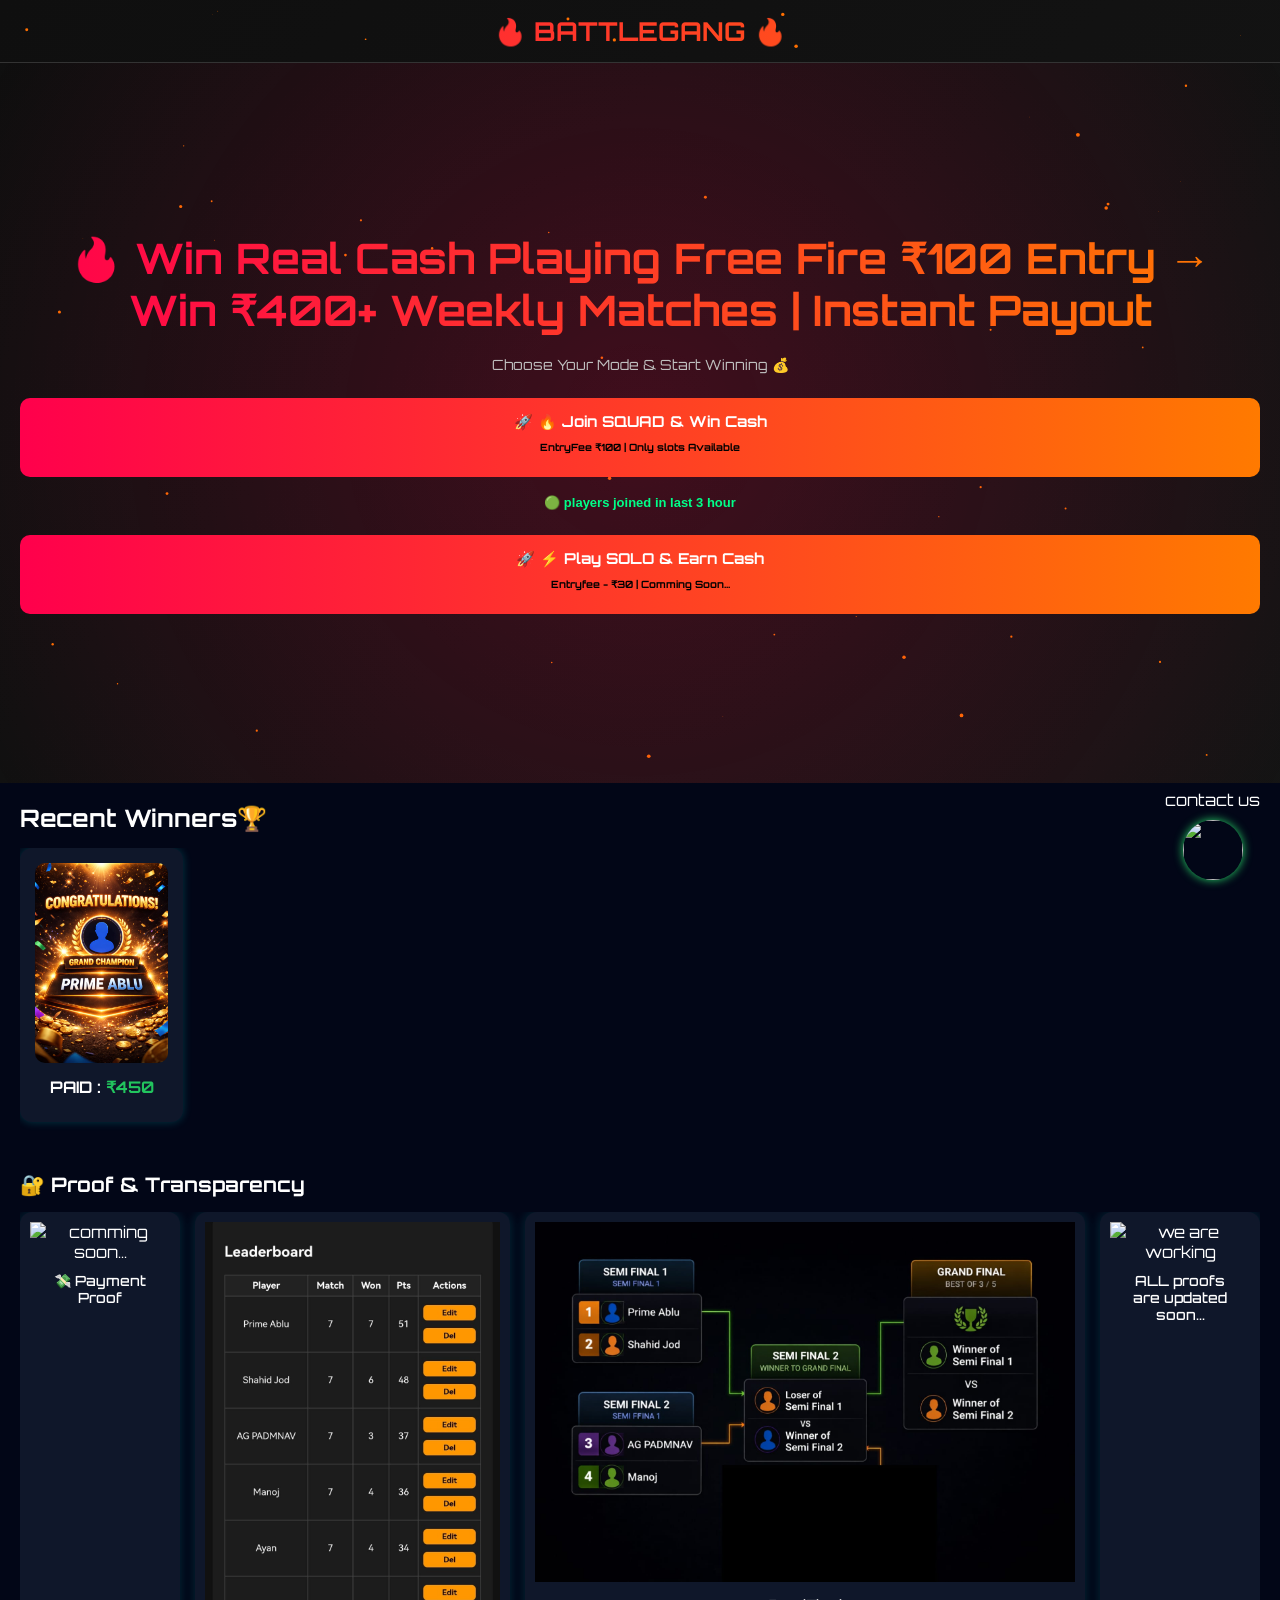
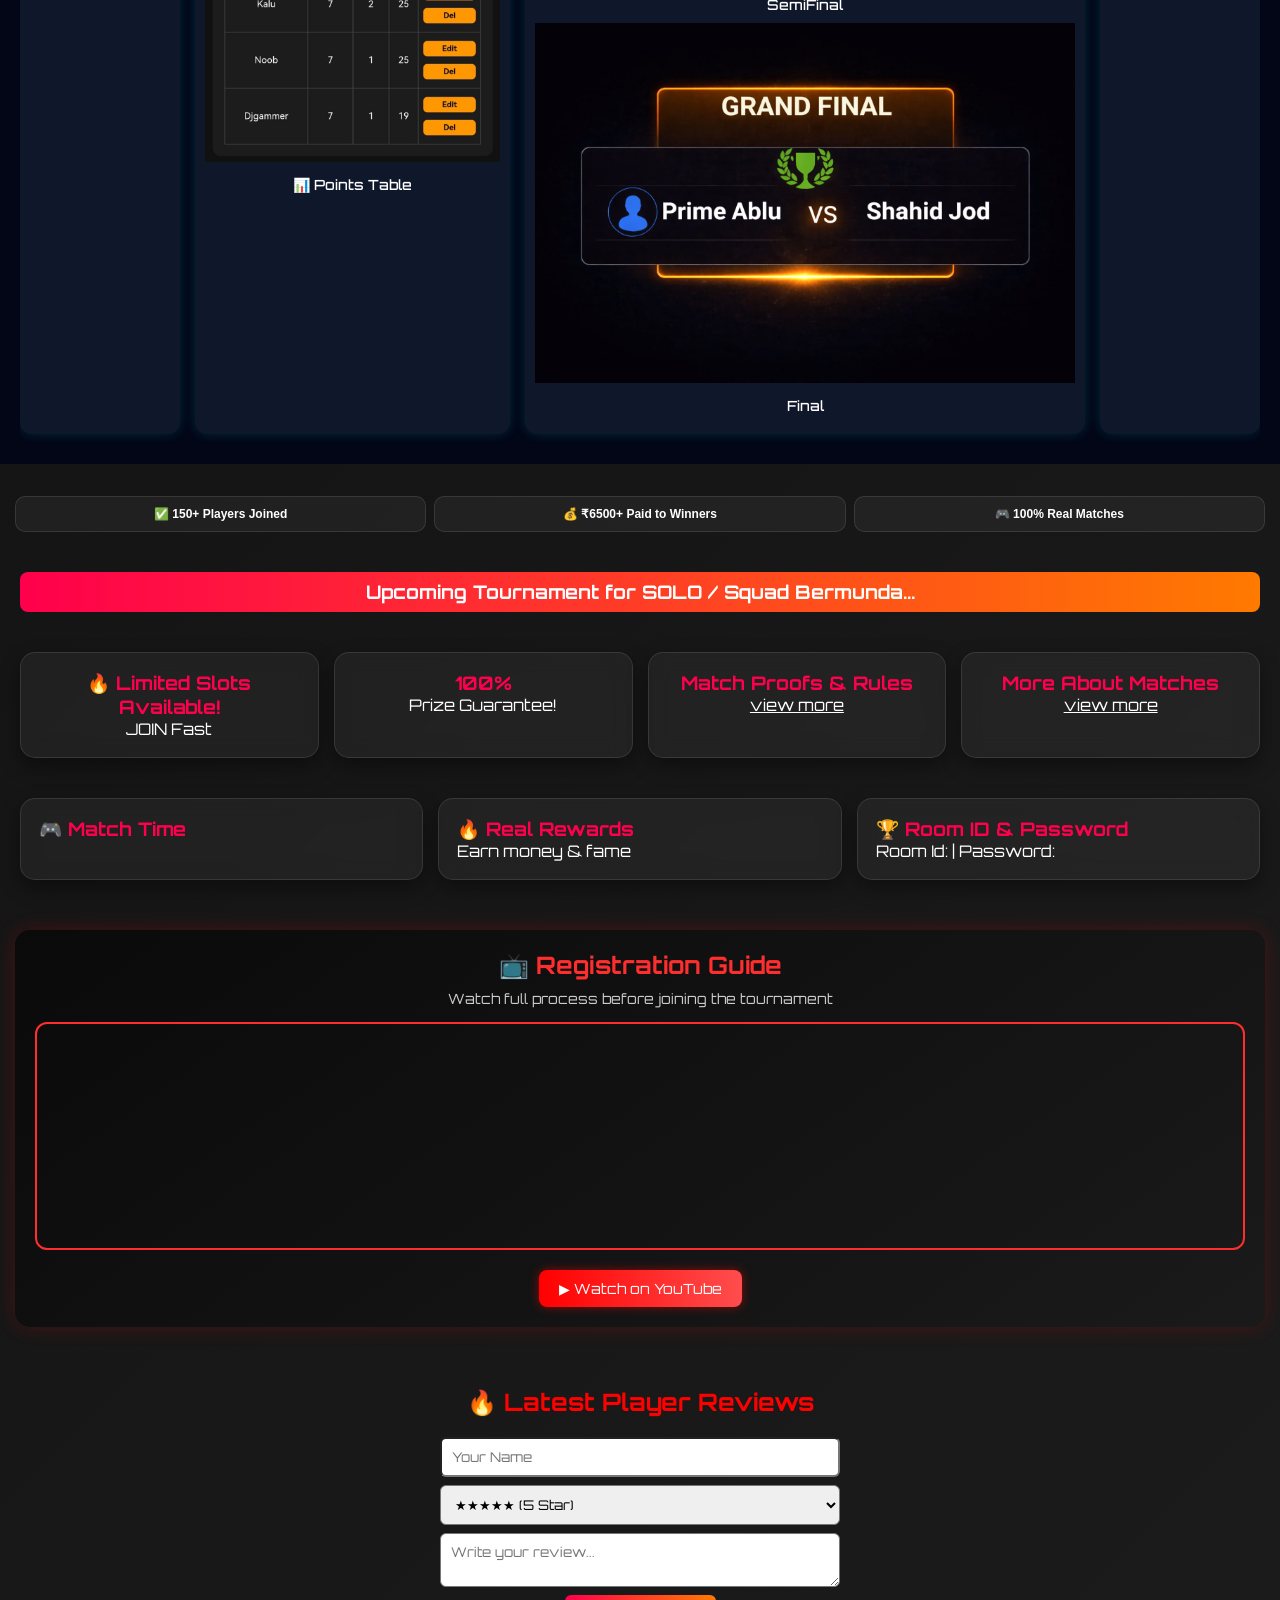
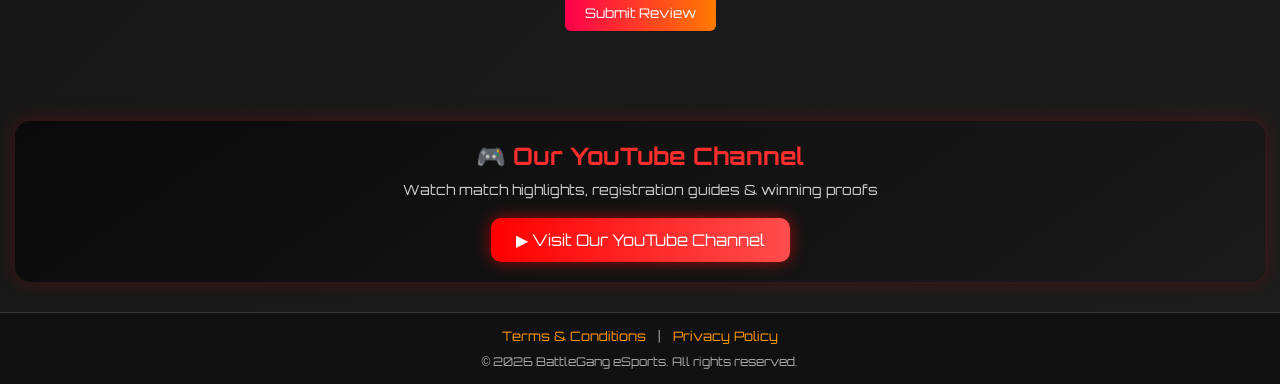
==== index.html @ 187cd663 "adding style" ====
<!DOCTYPE html>
<html lang="en">
<head>
<meta charset="UTF-8">
<meta name="viewport" content="width=device-width, initial-scale=1.0">
<title>BattleGang | Esports</title>

<link href="https://fonts.googleapis.com/css2?family=Orbitron:wght@500;700&display=swap" rel="stylesheet">
<link rel="stylesheet" href="mainpagecss.css">
</head>

<body>

<canvas id="bg"></canvas>

<header>
  <h1>🔥 BATTLEGANG 🔥</h1>
</header>

<section class="hero">
  <div>
    <h2>🔥 Win Real Cash Playing Free Fire
    ₹100 Entry → Win ₹400+
    Weekly Matches | Instant Payout</h2>
    <p>Choose Your Mode & Start Winning 💰</p>
    <div class="register_btns">
      <!-- style="pointer-events: none;" to diable anchor tags -->
      <a href="squad_overview.html" >🚀 🔥 Join SQUAD & Win Cash <p style="font-size: 10px; color: black;">EntryFee ₹100 | Only <span id="totalSlots" style="color: white;"></span> slots Available</p></a>
      <div class="live-activity">
        🟢 <span id="playerjoined"></span> players joined in last 3 hour
      </div>
      <a href="solo_overview.html">🚀 ⚡ Play SOLO & Earn Cash<p style="font-size: 10px; color: black;">Entryfee - ₹30 | Comming Soon...</p></a>
    </div>

  </div>
</section>



<section class="winner-section">
  <h2>Recent Winners🏆</h2>

  <div class="winner-scroll">

    <div class="winner-card">
      <img src="stats/PrimeAblu.jpeg" alt="winner">
      <p> <span style="color: white;">PAID : </span> ₹450</p>
    </div>
    <!-- <div class="winner-card">
      <img src="PrimeAblu.jpeg" alt="winner">
      <p> <span style="color: white;">PAID : </span> ₹450</p>
    </div>
    <div class="winner-card">
      <img src="PrimeAblu.jpeg" alt="winner">
      <p> <span style="color: white;">PAID : </span> ₹450</p>
    </div> -->
    

  </div>
</section>

<section class="proof-section">
  <h2>🔐 Proof & Transparency</h2>

  <div class="proof-scroll">

    <!-- Payment Proof -->
    <div class="proof-card">
      <img src="payment1.jpg" alt="comming soon...">
      <p>💸 Payment Proof</p>
    </div>

    <!-- Points Table -->
    <div class="proof-card">
      <img src="stats/points1.jpeg" alt="Points Table">
      <p>📊 Points Table</p>
    </div>

    <!-- Match Result -->
    <div class="proof-card">
      <img src="stats/semifinal1.jpeg" alt="Match Result">
      <p>SemiFinal</p>
      <img src="stats/final1.jpeg" alt="Payment Proof">
      <p>Final</p>
    </div>
    <div class="proof-card">
      <img src="" alt="we are working">
      <p>ALL proofs are updated soon...</p>
      
    </div>

    <!-- Another Proof -->

  </div>
</section>
<div class="trust-section">
  <p class="trust-box">✅ 150+ Players Joined</p>
  <p class="trust-box">💰 ₹6500+ Paid to Winners</p>
  <p class="trust-box">🎮 100% Real Matches</p>
</div>

<!-- POINTS SYSTEM IS HERE -->
<!-- <section class="hero">

</section> -->

<section>
    <h3 class="t-card">Upcoming Tournament for SOLO / Squad Bermunda...</h3>
</section>

<section class="stats">
  <div class="stat">
    <h3>🔥 Limited Slots Available!</h3>
    <p>JOIN Fast</p>
  </div>
  <div class="stat">
    <h3>100%</h3>
    <p>Prize Guarantee!</p>
  </div>
  <div class="stat">
    <h3>Match Proofs & Rules</h3>
    <a style="color: white;margin-top: 10px;" href="match_proof.html">view more</a>
  </div>
  <div class="stat">
    <h3>More About Matches</h3>
    <a style="color: white;margin-top: 10px;" href="tournamentsDetails.html">view more</a>
  </div>
</section>

<section class="features">
  <div class="stat">
    <h3>🎮 Match Time</h3>
    <p id="soloTime"></p>
  </div>
  <div class="stat">
    <h3>🔥 Real Rewards</h3>
    <p>Earn money & fame</p>
  </div>
  <div class="stat">
    <h3>🏆 Room ID & Password</h3>
    <p>Room Id: <span id="soloRoom"></span> | Password:  <span id="soloPass"></span></p>
  </div>

 
</section>

<a href="https://wa.me/919556876287?text=Hi%20BattleGang%20eSports%20Team,%0AI%20want%20to%20contact%20you%20regarding:%0A%0AName:%20%0AMessage:%20" 
   target="_blank" 
   style="
     position: fixed;
     bottom: 20px;
     right: 20px;
     z-index: 999;
     display: flex;
     flex-direction: column;
     align-items: center;
     gap: 10px;
     text-decoration: none;
   ">
  <span style="font-family: 'poppins' sans-serif; color: white;">contact us</span>
  <img src="https://img.icons8.com/color/96/000000/whatsapp.png"
       style="width:60px; height:60px; border-radius:50%; box-shadow:0 0 10px #25D366;">
</a>
<section style="
  margin: 30px 15px;
  padding: 20px;
  background: linear-gradient(145deg, #0a0a0a, #1a1a1a);
  border-radius: 15px;
  box-shadow: 0 0 20px rgba(255, 0, 0, 0.2);
  text-align: center;
  color: white;
">

  <h2 style="
    color: #ff2e2e;
    margin-bottom: 10px;
    font-weight: bold;
  ">
    📺 Registration Guide
  </h2>

  <p style="color: #ccc; font-size: 14px;">
    Watch full process before joining the tournament
  </p>

  <div style="
    margin-top: 15px;
    border-radius: 12px;
    overflow: hidden;
    border: 2px solid #ff2e2e;
  ">
    <iframe 
      width="100%" 
      height="220"
      src="https://www.youtube.com/embed/kLVx15VLPQc"
      frameborder="0"
      allowfullscreen>
    </iframe>
  </div>

  <br>

  <a href="https://youtu.be/kLVx15VLPQc" target="_blank">
    <button style="
      padding: 10px 20px;
      font-size: 14px;
      background: linear-gradient(90deg, #ff0000, #ff4d4d);
      color: white;
      border: none;
      border-radius: 8px;
      cursor: pointer;
      box-shadow: 0 0 10px rgba(255,0,0,0.5);
    ">
      ▶ Watch on YouTube
    </button>
  </a>

</section>

<section class="review-section">
  <h2>🔥 Latest Player Reviews</h2>

  <form id="reviewForm">
    <input class="reviewName" type="text" id="name" placeholder="Your Name" required />
    
    <select id="rating">
      <option value="5">★★★★★ (5 Star)</option>
      <option value="4">★★★★☆ (4 Star)</option>
      <option value="3">★★★☆☆ (3 Star)</option>
      <option value="2">★★☆☆☆ (2 Star)</option>
      <option value="1">★☆☆☆☆ (1 Star)</option>
    </select>

    <textarea class="reviewMessage" id="message" placeholder="Write your review..." required></textarea>

    <button type="submit">Submit Review</button>
  </form>

  <div id="reviewsContainer" class="reviews-grid"></div>
</section>

<section style="
  margin: 30px 15px;
  padding: 20px;
  background: linear-gradient(145deg, #0a0a0a, #1a1a1a);
  border-radius: 15px;
  box-shadow: 0 0 20px rgba(255, 0, 0, 0.2);
  text-align: center;
  color: white;
">

  <h2 style="color:#ff2e2e; margin-bottom:10px;">
    🎮 Our YouTube Channel
  </h2>

  <p style="color:#ccc; font-size:14px;">
    Watch match highlights, registration guides & winning proofs
  </p>

  <br>

  <a href="https://www.youtube.com/@BattleGang_esports" target="_blank">
    <button style="
      padding: 12px 25px;
      font-size: 16px;
      background: linear-gradient(90deg, #ff0000, #ff4d4d);
      color: white;
      border: none;
      border-radius: 10px;
      cursor: pointer;
      box-shadow: 0 0 15px rgba(255,0,0,0.6);
      transition: 0.3s;
    "
    onmouseover="this.style.transform='scale(1.05)'"
    onmouseout="this.style.transform='scale(1)'"
    >
      ▶ Visit Our YouTube Channel
    </button>
  </a>

</section>

<footer style="
  text-align:center;
  padding:15px;
  font-size:13px;
  color:#aaa;
  background:#111;
  margin-top:20px;
  border-top:1px solid #333;
">

  <a href="terms.html" style="color:#ff9900; text-decoration:none; margin:0 8px;">
    Terms & Conditions
  </a> |

  <a href="privacy.html" style="color:#ff9900; text-decoration:none; margin:0 8px;">
    Privacy Policy
  </a>

  <p style="margin-top:10px; font-size:12px;">
    © 2026 BattleGang eSports. All rights reserved.
  </p>

</footer>

<!-- 🔥 PARTICLE JS -->
<script>
const canvas = document.getElementById("bg");
const ctx = canvas.getContext("2d");

function resizeCanvas() {
  canvas.width = window.innerWidth;
  canvas.height = window.innerHeight;
}

resizeCanvas();
window.addEventListener("resize", resizeCanvas);

let particles = [];

for(let i=0;i<80;i++){
  particles.push({
    x:Math.random()*canvas.width,
    y:Math.random()*canvas.height,
    r:Math.random()*2,
    d:Math.random()*1
  });
}

function draw(){
  ctx.clearRect(0,0,canvas.width,canvas.height);
  ctx.fillStyle="#ff6f00";

  particles.forEach(p=>{
    ctx.beginPath();
    ctx.arc(p.x,p.y,p.r,0,Math.PI*2);
    ctx.fill();

    p.y += p.d;
    if(p.y > canvas.height){
      p.y = 0;
      p.x = Math.random()*canvas.width;
    }
  });

  requestAnimationFrame(draw);
}
draw();


const API = "https://ff-gangster.onrender.com";

// SOLO DATA
async function loadSolo() {
  const res = await fetch(`${API}/api/match/solo`);
  const data = await res.json();

  console.log(data);

  document.getElementById("soloRoom").innerText = data.roomId || "Not Announced";
  document.getElementById("soloPass").innerText = data.password || "Not Announced";
  document.getElementById("soloTime").innerText = data.matchTime || "Available Soon";
  document.getElementById("totalSlots").innerText = data.totalSlots || "Available Soon";
  document.getElementById("playerjoined").innerText = data.title || "Updating..."

}
loadSolo();

// 🔥 LOAD REVIEWS (Top 8)
async function loadReviews() {
  const res = await fetch(`${API}/api/reviews`);
  const data = await res.json();

  const container = document.getElementById("reviewsContainer");
  container.innerHTML = "";

  data.forEach(r => {
    const date = new Date(r.createdAt).toLocaleDateString();

    container.innerHTML += `
      <div class="review">
        
        <div class="review-stars">
          ${"★".repeat(r.rating)}${"☆".repeat(5 - r.rating)}
        </div>

        <div class="review-meta">
          ${r.name} • ${date}
        </div>

        <div class="review-message">
          ${r.message}
        </div>

      </div>
    `;
  });
}

loadReviews();


// 🔥 SUBMIT REVIEW
document.getElementById("reviewForm").addEventListener("submit", async (e) => {
  e.preventDefault();

  const name = document.getElementById("name").value.trim();
  const message = document.getElementById("message").value.trim();
  const rating = document.getElementById("rating").value;

  const res = await fetch(`${API}/api/add-review`, {
    method: "POST",
    headers: {
      "Content-Type": "application/json"
    },
    body: JSON.stringify({ name, message, rating })
  });

  const data = await res.json();
  alert(data.msg);

  // reload reviews after submit
  loadReviews();
});
// TEAM DATA
// async function loadTeam() {
//   const res = await fetch(`${API}/api/match/team`);
//   const data = await res.json();

//   document.getElementById("teamRoom").innerText = data.roomId || "Not Announced";
//   document.getElementById("teamPass").innerText = data.password || "Not Announced";
//   document.getElementById("teamTime").innerText = data.matchTime || "TBD";
//   document.getElementById("teamFee").innerText = data.entryFee || 0;
//   document.getElementById("teamPrize").innerText = data.prizePool || 0;
// }

// LOAD ON PAGE START

// loadTeam();
</script>

</body>
</html>
---- mainpagecss.css ----
/* RESET */
*{
  margin:0;
  padding:0;
  box-sizing:border-box;
  font-family:'Orbitron',sans-serif;
  max-width:100%;
}

/* BODY FIX */
html, body{
  max-width:100%;
  overflow-x:hidden;
}

body{
  background: linear-gradient(135deg, #0f0f0f, #1c1c1c);
  color:white;
}

/* PARTICLES */
canvas{
  position:fixed;
  top:0;
  left:0;
  width:100%;
  height:100%;
  z-index:-1;
}

/* HEADER */
header{
  text-align:center;
  padding:15px;
  border-bottom:1px solid #333;
}

header h1{
  font-size:26px;
  background: linear-gradient(90deg, #ff004c, #ff7a00);
  -webkit-background-clip: text;
  color: transparent;
}

/* HERO */
.hero{
  min-height:80vh;
  display:flex;
  align-items:center;
  justify-content:center;
  text-align:center;
  padding:20px;
  background: radial-gradient(circle, #ff004c33, transparent);
}

.hero h2{
  font-size:20px;
  background: linear-gradient(90deg, #ff004c, #ff7a00);
  -webkit-background-clip: text;
  color: transparent;
  margin-bottom: 20px;
}

.hero p{
  margin:10px 0;
  font-size:14px;
  color:#c0c0c0;
}

/* BUTTON */
.hero a{
  display:inline-block;
  padding:14px 25px;
  background: linear-gradient(90deg, #ff004c, #ff7a00);
  color:white;
  border-radius:10px;
  text-decoration:none;
  font-weight:bold;
  transition:0.3s;
  font-size: 15px;
  margin-top: 10px;
}

.hero a:hover{
  transform:scale(1.05);
  box-shadow:0 0 20px #ff004c;
}

/* REGISTER GROUP */
.register_btns{
  display:flex;
  flex-direction:column;
  gap:15px;
  margin-top:15px;
}

/* CARD STYLE */
.stat, .box, .tournament-format, .rules-box{
  font-family: 'Poppins', sans-serif;
  background: rgba(255,255,255,0.05);
  backdrop-filter: blur(10px);
  border-radius:15px;
  padding:18px;
  border:1px solid rgba(255,255,255,0.1);
  box-shadow:0 8px 20px rgba(0,0,0,0.4);
}

/* STATS (FIXED RESPONSIVE GRID 🔥) */
.stats{
  display:grid;
  grid-template-columns:repeat(auto-fit, minmax(120px,1fr));
  gap:15px;
  padding:20px;
  text-align:center;
}

.stat h3{
  color:#ff004c;
}

/* FEATURES */
.features{
  padding:20px;
  display:grid;
  gap:15px;
}

.box h3{
  color:#ff7a00;
}

/* SECTION TITLE */
.t-card{
  margin:20px;
  background: linear-gradient(90deg, #ff004c, #ff7a00);
  padding:8px 15px;
  border-radius:8px;
  color:white;
  text-align:center;
}

/* TOURNAMENT FORMAT */
.tournament-format h2{
  text-align:center;
  margin-bottom:10px;
  background: linear-gradient(90deg, #ff004c, #ff7a00);
  -webkit-background-clip: text;
  color: transparent;
}

/* RULES */
.rules *{
  font-family:'Poppins', sans-serif;
  color:#ccc;
  font-size:13px;
  word-wrap:break-word;
  overflow-wrap:break-word;
}

.tournament-rules-head{
  text-align:center;
  margin-bottom:10px;
  color:#ff004c;
}

/* IMAGES FIX */
img{
  max-width:100%;
  height:auto;
}

/* FOOTER */
footer{
  text-align:center;
  padding:15px;
  font-size:12px;
  color:#aaa;
  background:#111;
  margin-top:20px;
}

/* RESPONSIVE */
@media (min-width:600px){
  .hero h2{ font-size:36px; }
}

@media (min-width:900px){
  .hero h2{ font-size:42px; }
  .features{ grid-template-columns:repeat(3,1fr); }
}
.review-section {
  padding: 30px;
  text-align: center;
}

.review-section h2 {
  color: red;
  margin-bottom: 20px;
}

#reviewForm input,
#reviewForm textarea,
#reviewForm select {
  width: 100%;
  max-width: 400px;
  margin: 8px auto;
  display: block;
  padding: 10px;
  border-radius: 6px;
}

#reviewForm button {
  background: linear-gradient(90deg, #ff004c, #ff7a00);
  color: white;
  padding: 10px 20px;
  border: none;
  border-radius: 6px;
  cursor: pointer;
}

/* 🔥 REVIEW LIST */
.reviews-grid {
  max-width: 600px;
  margin: 30px auto;
  text-align: left;
}

/* 🔥 SINGLE REVIEW */
.review {
  border-bottom: 1px solid #ddd;
  padding: 15px 0;
}

/* ⭐ Stars */
.review-stars {
  color: #ffa41c;
  font-size: 16px;
  margin-bottom: 5px;
}

/* 👤 Name + date */
.review-meta {
  font-size: 14px;
  color: #ccc;
  margin-bottom: 6px;
}

/* 💬 Message */
.review-message {
  font-size: 15px;
  color: #eee;
  line-height: 1.5;
  font-family: 'poppins',sans-serif;
}

.winner-section {
  padding: 20px;
  background: #020617;
  color: white;
}

.winner-section h2 {
  margin-bottom: 15px;
}

/* Horizontal scroll container */
.winner-scroll {
  display: flex;
  gap: 15px;
  overflow-x: auto;
  scroll-behavior: smooth;
  padding-bottom: 10px;
}

/* Hide scrollbar (clean UI) */
.winner-scroll::-webkit-scrollbar {
  display: none;
}

/* Card */
.winner-card {
  min-width: 150px;
  background: #0f172a;
  border-radius: 12px;
  overflow: hidden;
  text-align: center;
  box-shadow: 0 0 10px rgba(0,255,255,0.2);
  transition: 0.3s;
  padding: 15px;
}

.winner-card:hover {
  transform: scale(1.05);
}

/* Image */
.winner-card img {
  width: 100%;
  height: 200px;
  object-fit: cover;
  border-radius: 10px;
}

/* Prize text */
.winner-card p {
  padding: 10px;
  font-weight: bold;
  color: #22c55e;
}

.proof-section {
  padding: 20px;
  background: #020617;
  color: white;
}

.proof-section h2 {
  margin-bottom: 15px;
  font-size: 20px;
}

/* Horizontal scroll */
.proof-scroll {
  display: flex;
  gap: 15px;
  overflow-x: auto;
  padding-bottom: 10px;
}

.proof-scroll::-webkit-scrollbar {
  display: none;
}

/* Card */
.proof-card {
  min-width: 160px;
  background: #0f172a;
  border-radius: 12px;
  overflow: hidden;
  text-align: center;
  box-shadow: 0 0 12px rgba(0,255,255,0.15);
  transition: 0.3s;
  padding: 10px;
}

.proof-card:hover {
  transform: scale(1.05);
}

/* Image */
.proof-card img {
  /* width: 100%;
  height: 190px; */
  object-fit: cover;
}

/* Text */
.proof-card p {
  padding: 10px;
  font-size: 14px;
  font-weight: 500;
}

.trust-section {
  display: flex;
  justify-content: space-between;
  gap: 8px;
  margin-top: 12px;
  padding: 15px;
}

.trust-box {
  flex: 1;
  background: rgba(255, 255, 255, 0.05);
  color: #fff;
  text-align: center;
  padding: 10px 5px;
  border-radius: 10px;
  font-size: 12px;
  font-weight: 600;
  border: 1px solid rgba(255, 255, 255, 0.1);
  transition: 0.3s;
}

/* Hover effect (optional but cool) */
.trust-box:hover {
  transform: scale(1.05);
  background: rgba(255, 100, 0, 0.2);
}

.trust-section p {
  margin: 5px 0;
  font-family: 'poppins', sans-serif;
}

/* Live activity blinking */
.live-activity {
  text-align: center;
  margin-top: 2px;
  font-size: 13px;
  color: #00ff88;
  font-weight: bold;
  animation: blink 1.5s infinite;
  font-family: 'poppins', sans-serif;

}

/* Blink animation */
@keyframes blink {
  0% { opacity: 1; }
  50% { opacity: 0.4; }
  100% { opacity: 1; }
}
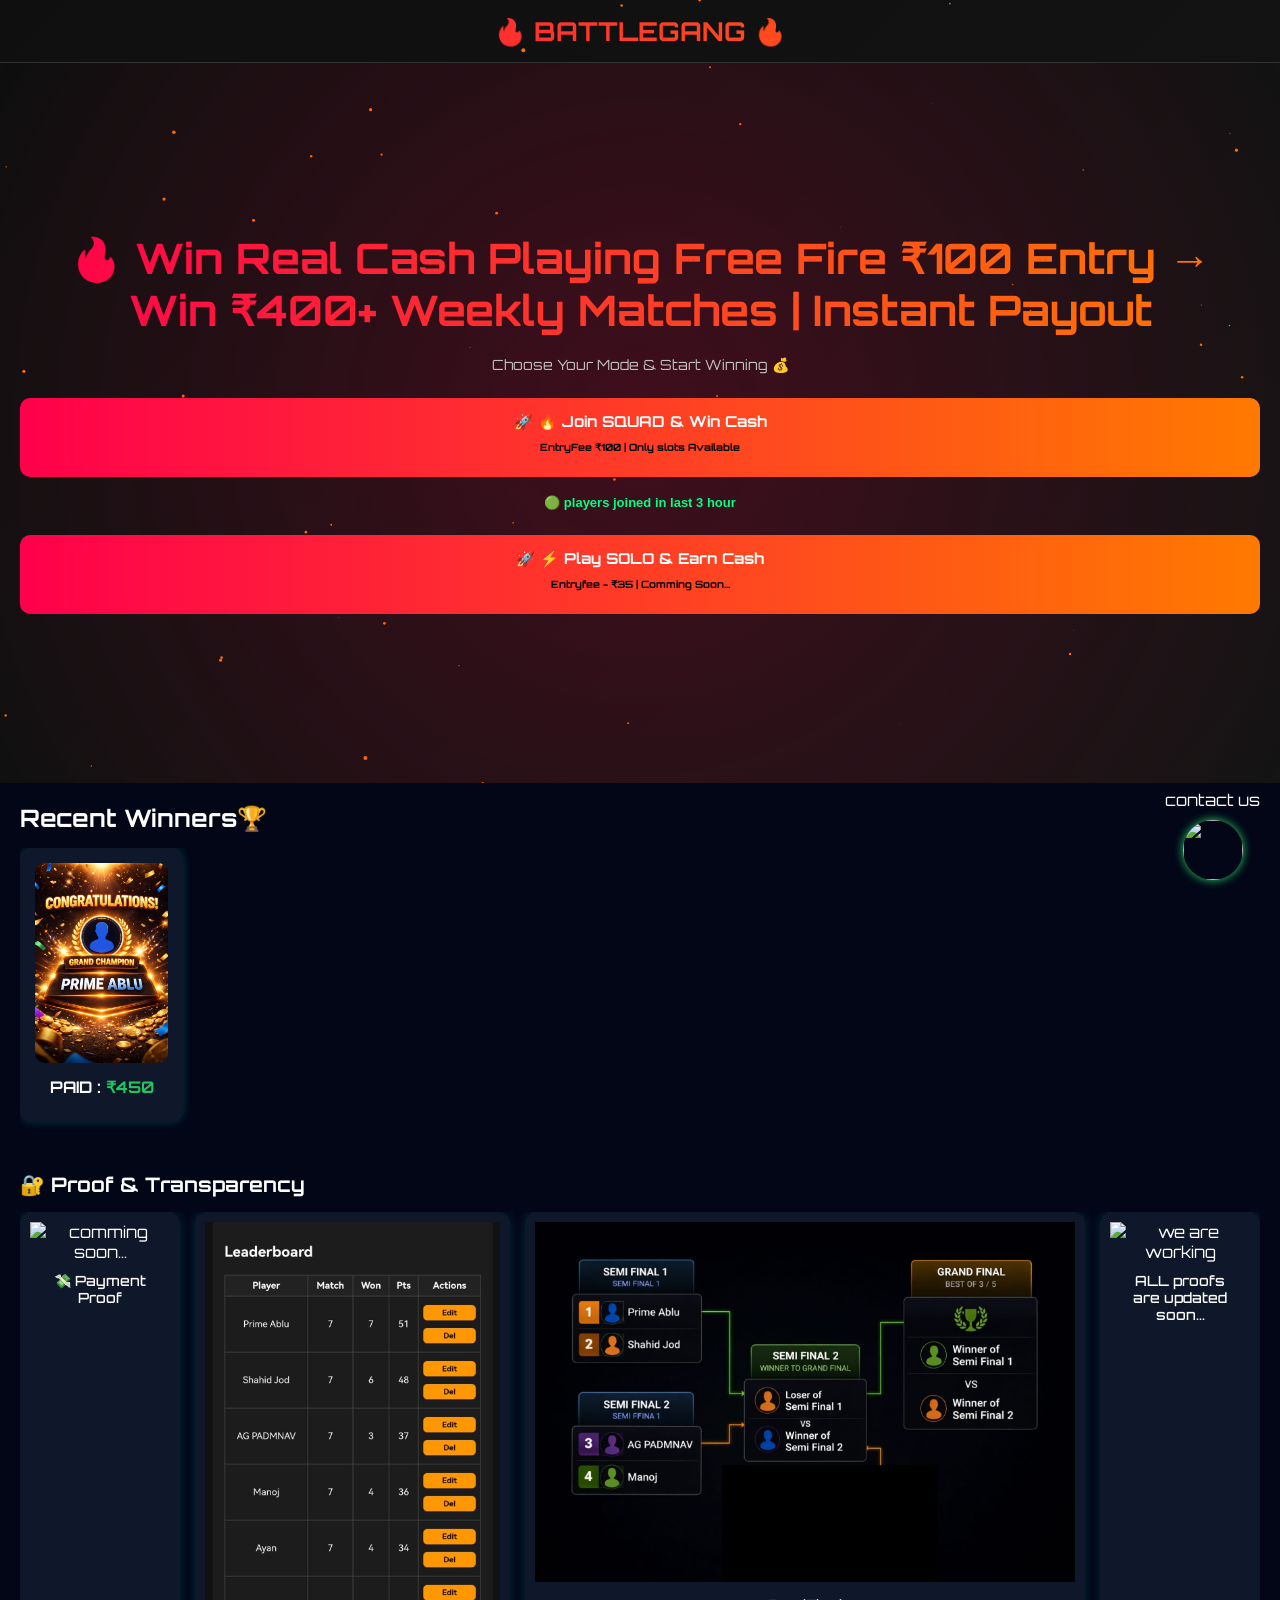
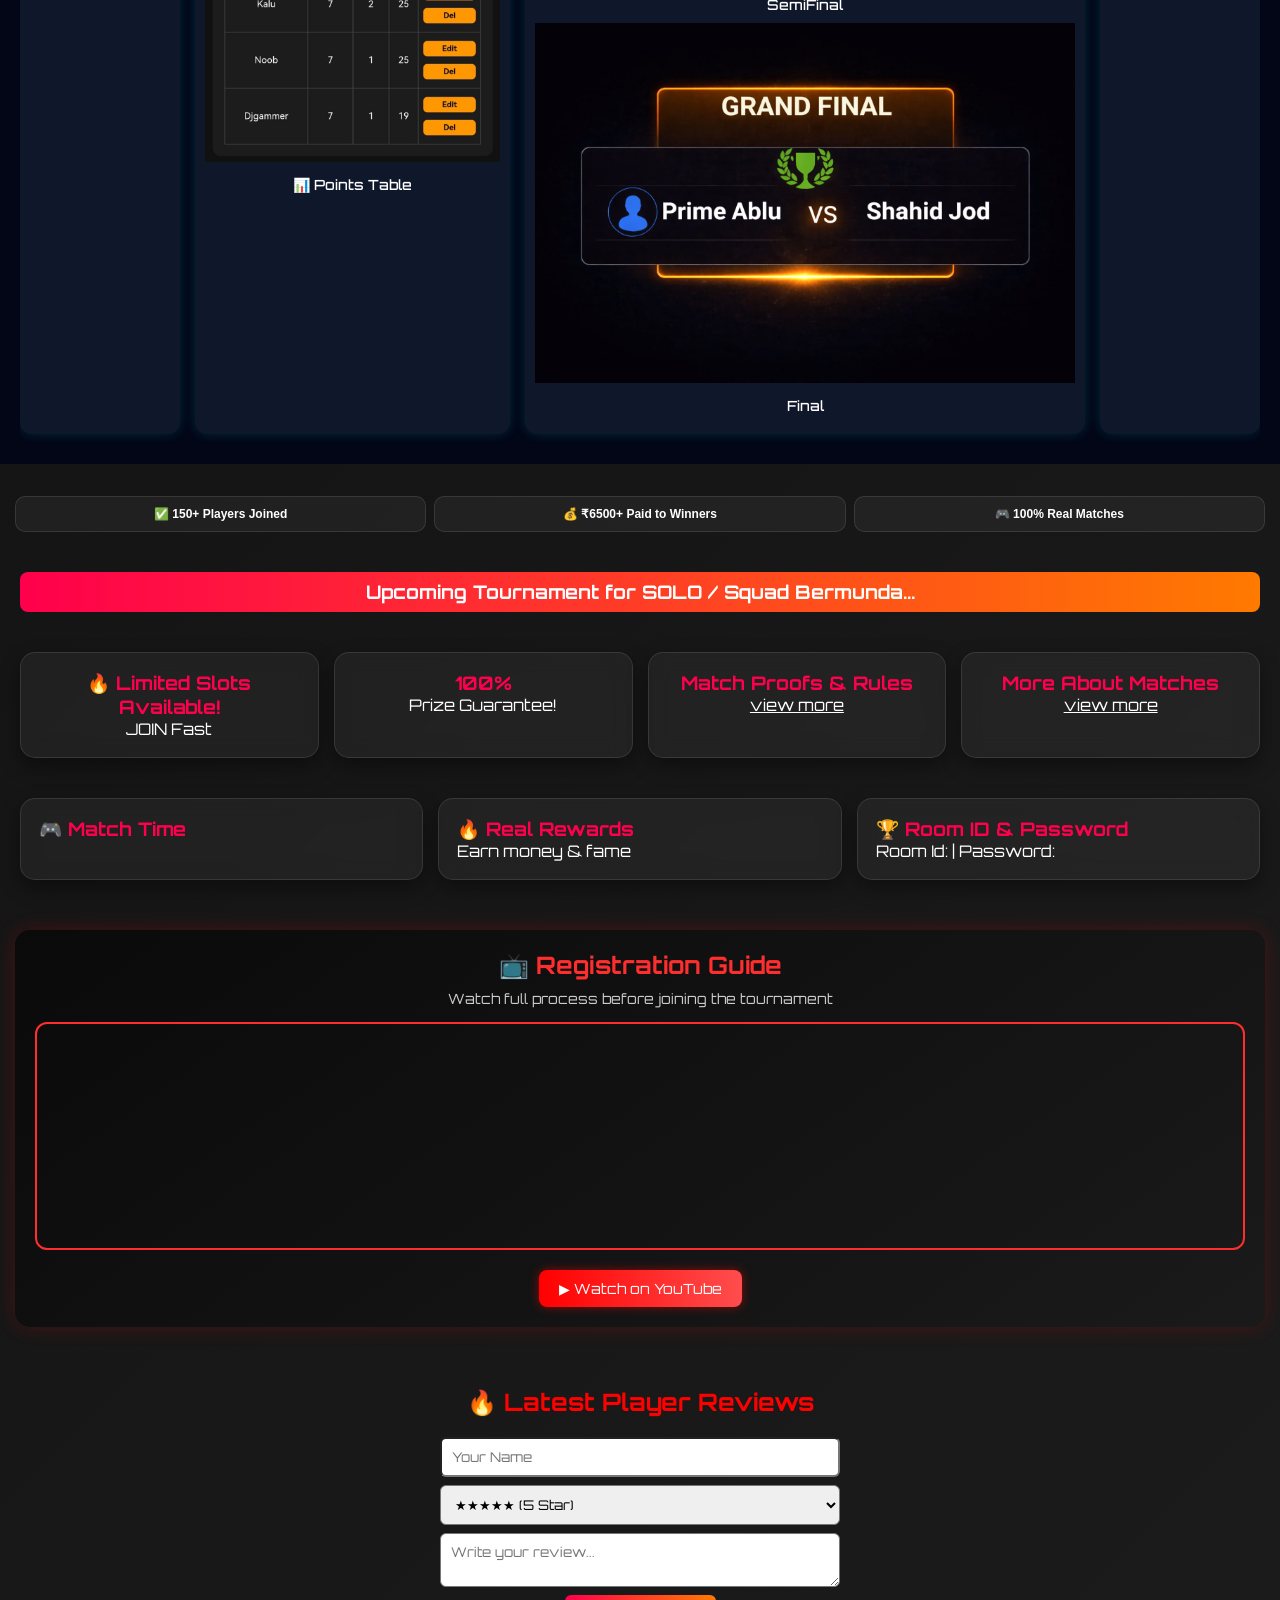
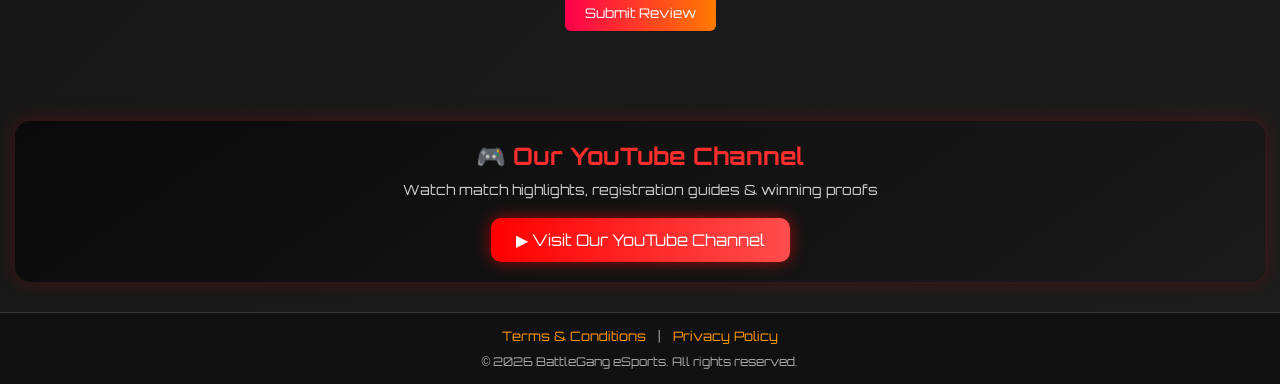
==== commit 953821e4: "sd" ====
--- a/index.html
+++ b/index.html
@@ -29,7 +29,7 @@
       <div class="live-activity">
         🟢 <span id="playerjoined"></span> players joined in last 3 hour
       </div>
-      <a href="solo_overview.html">🚀 ⚡ Play SOLO & Earn Cash<p style="font-size: 10px; color: black;">Entryfee - ₹30 | Comming Soon...</p></a>
+      <a href="solo_overview.html">🚀 ⚡ Play SOLO & Earn Cash<p style="font-size: 10px; color: black;">Entryfee - ₹35 | Comming Soon...</p></a>
     </div>
 
   </div>
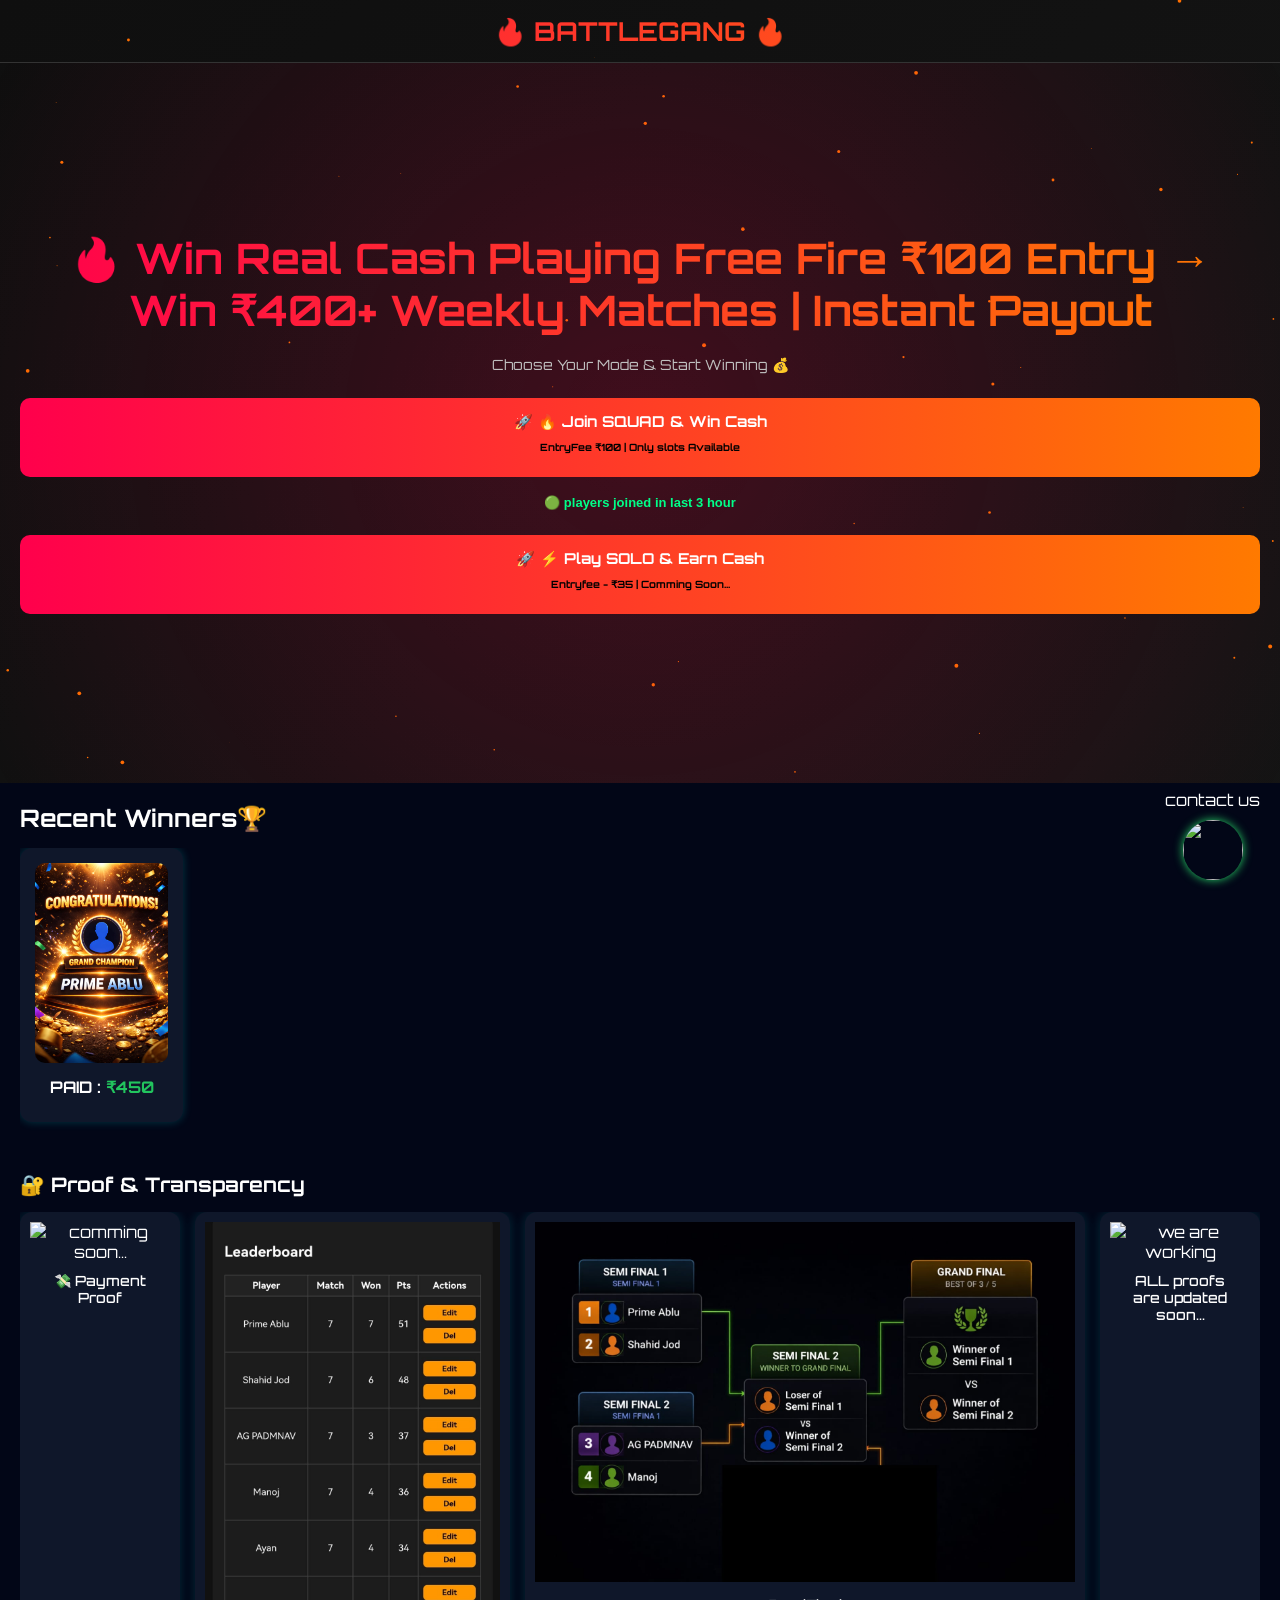
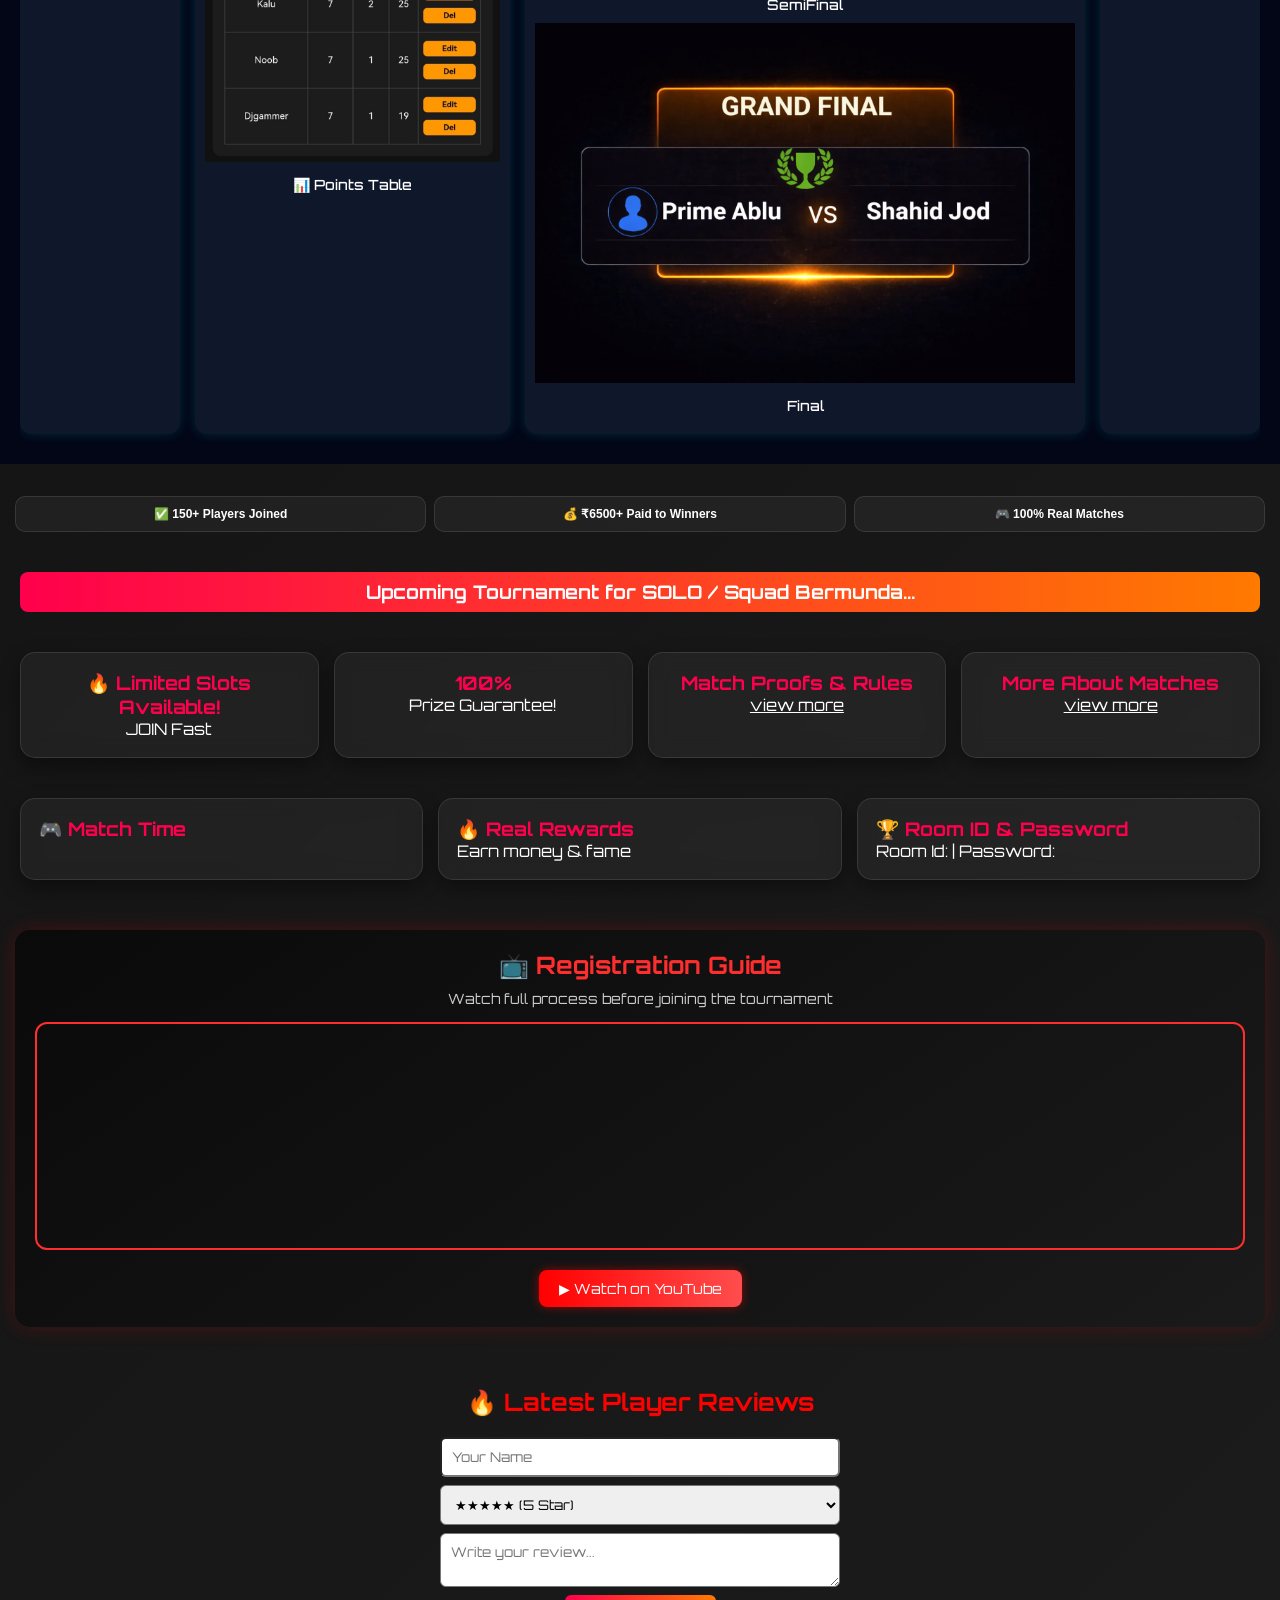
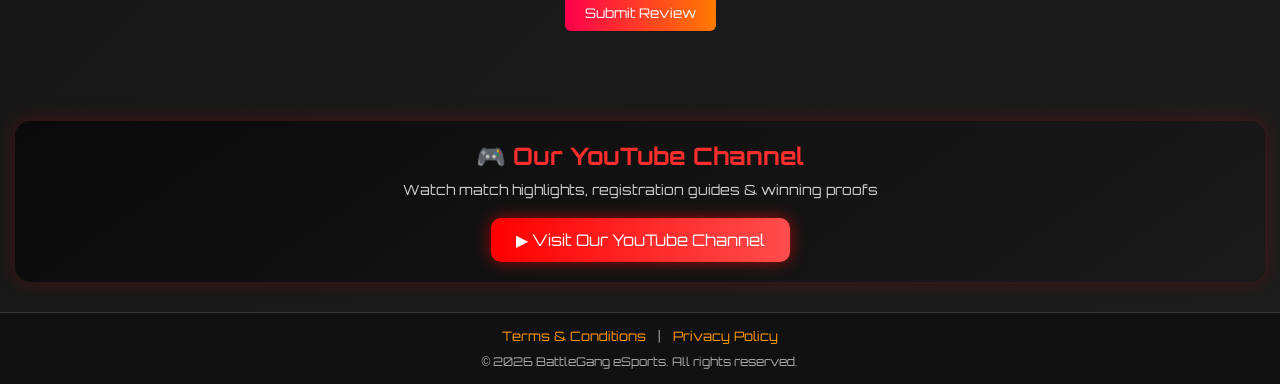
==== commit b444dc65: "changing whatsapp number" ====
--- a/index.html
+++ b/index.html
@@ -144,7 +144,7 @@
  
 </section>
 
-<a href="https://wa.me/919556876287?text=Hi%20BattleGang%20eSports%20Team,%0AI%20want%20to%20contact%20you%20regarding:%0A%0AName:%20%0AMessage:%20" 
+<a href="https://wa.me/919160356350?text=Hi%20BattleGang%20eSports%20Team,%0AI%20want%20to%20contact%20you%20regarding:%0A%0AName:%20%0AMessage:%20" 
    target="_blank" 
    style="
      position: fixed;
--- a/mainpagecss.css
+++ b/mainpagecss.css
@@ -349,8 +349,6 @@
 
 /* Image */
 .proof-card img {
-  /* width: 100%;
-  height: 190px; */
   object-fit: cover;
 }
 
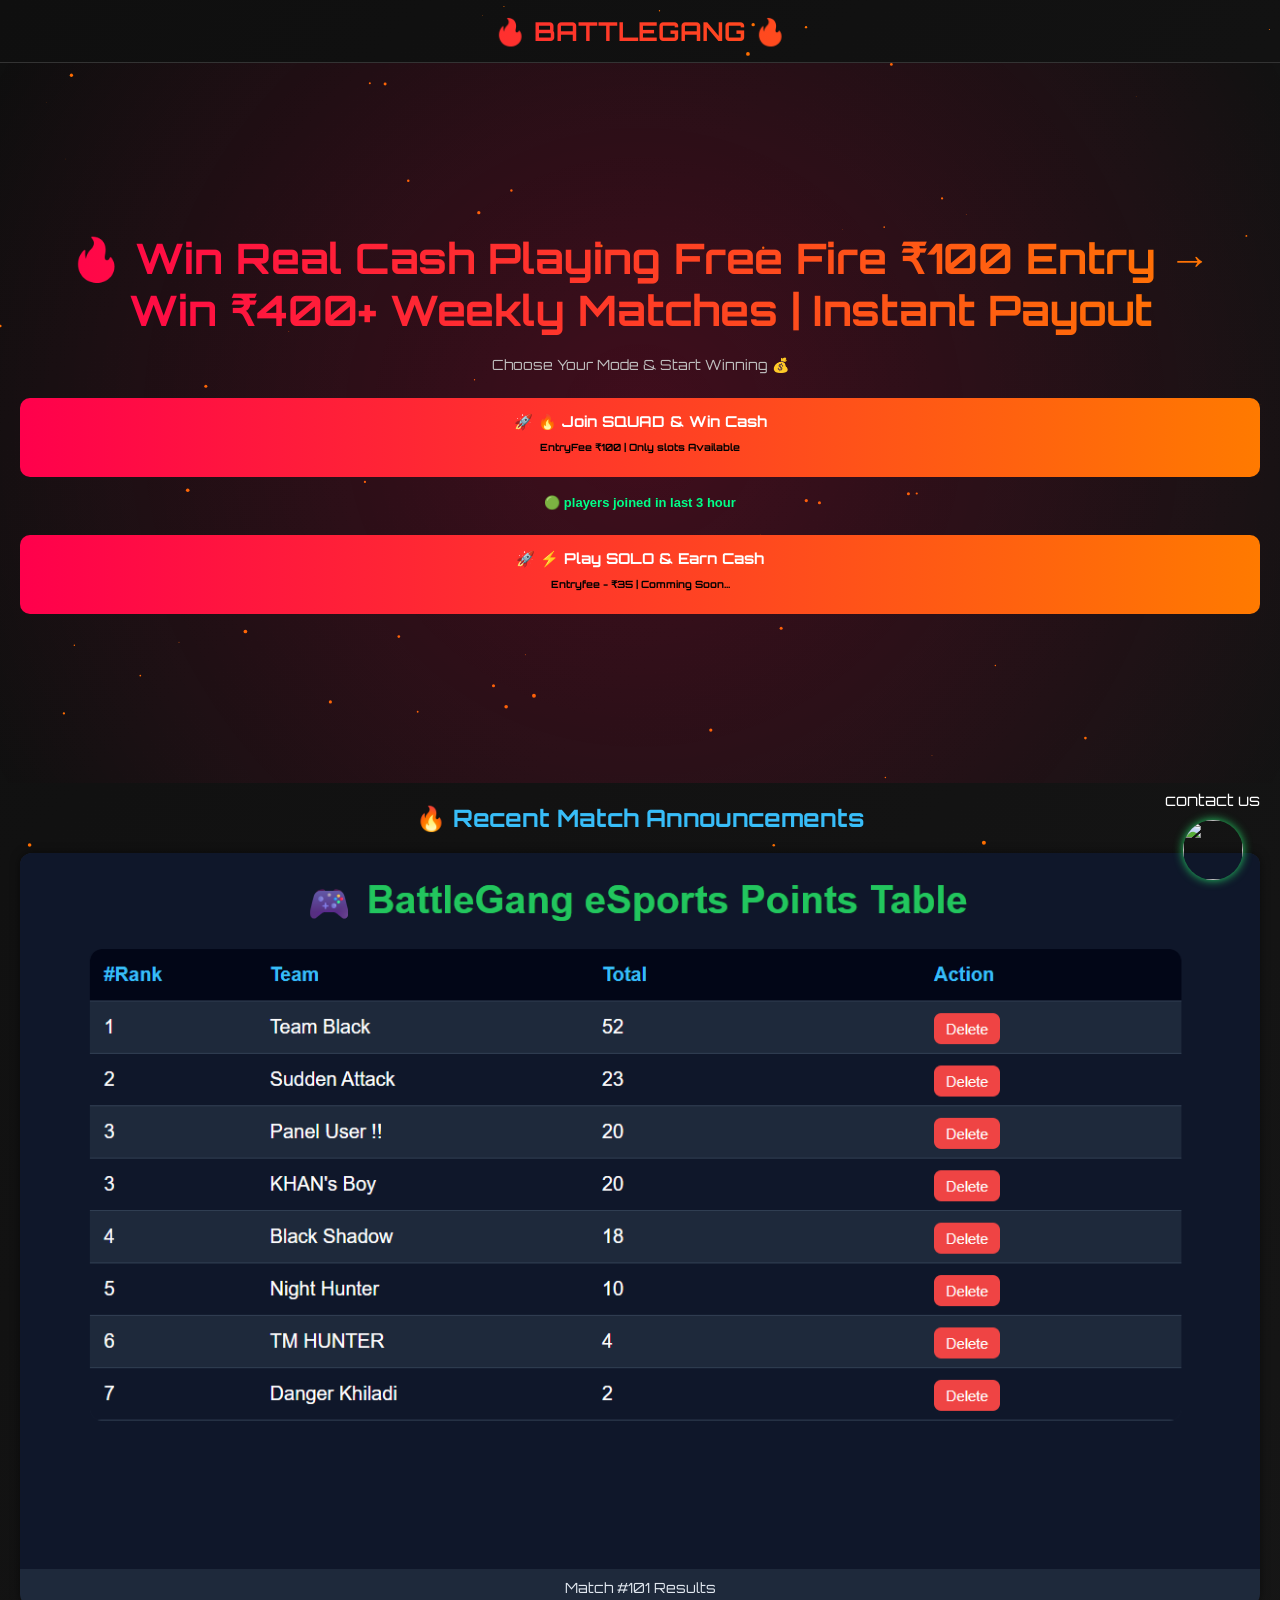
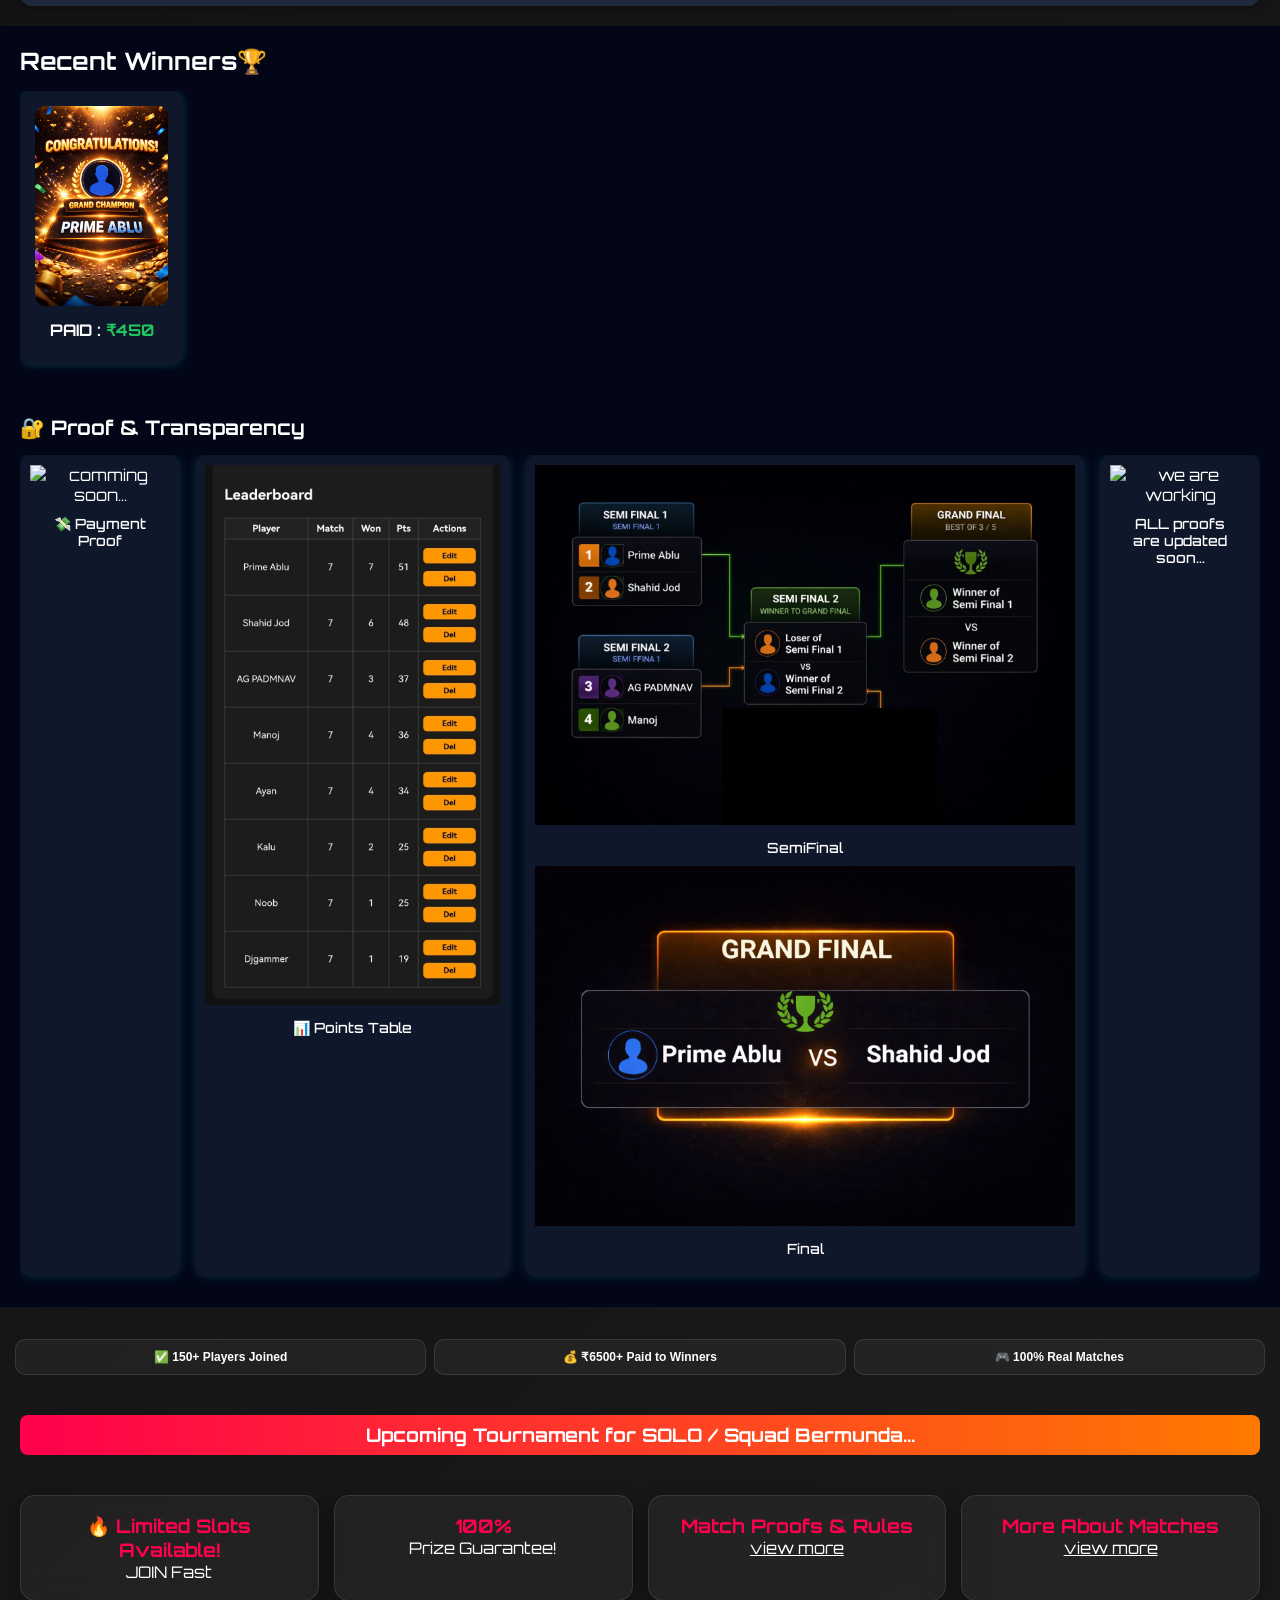
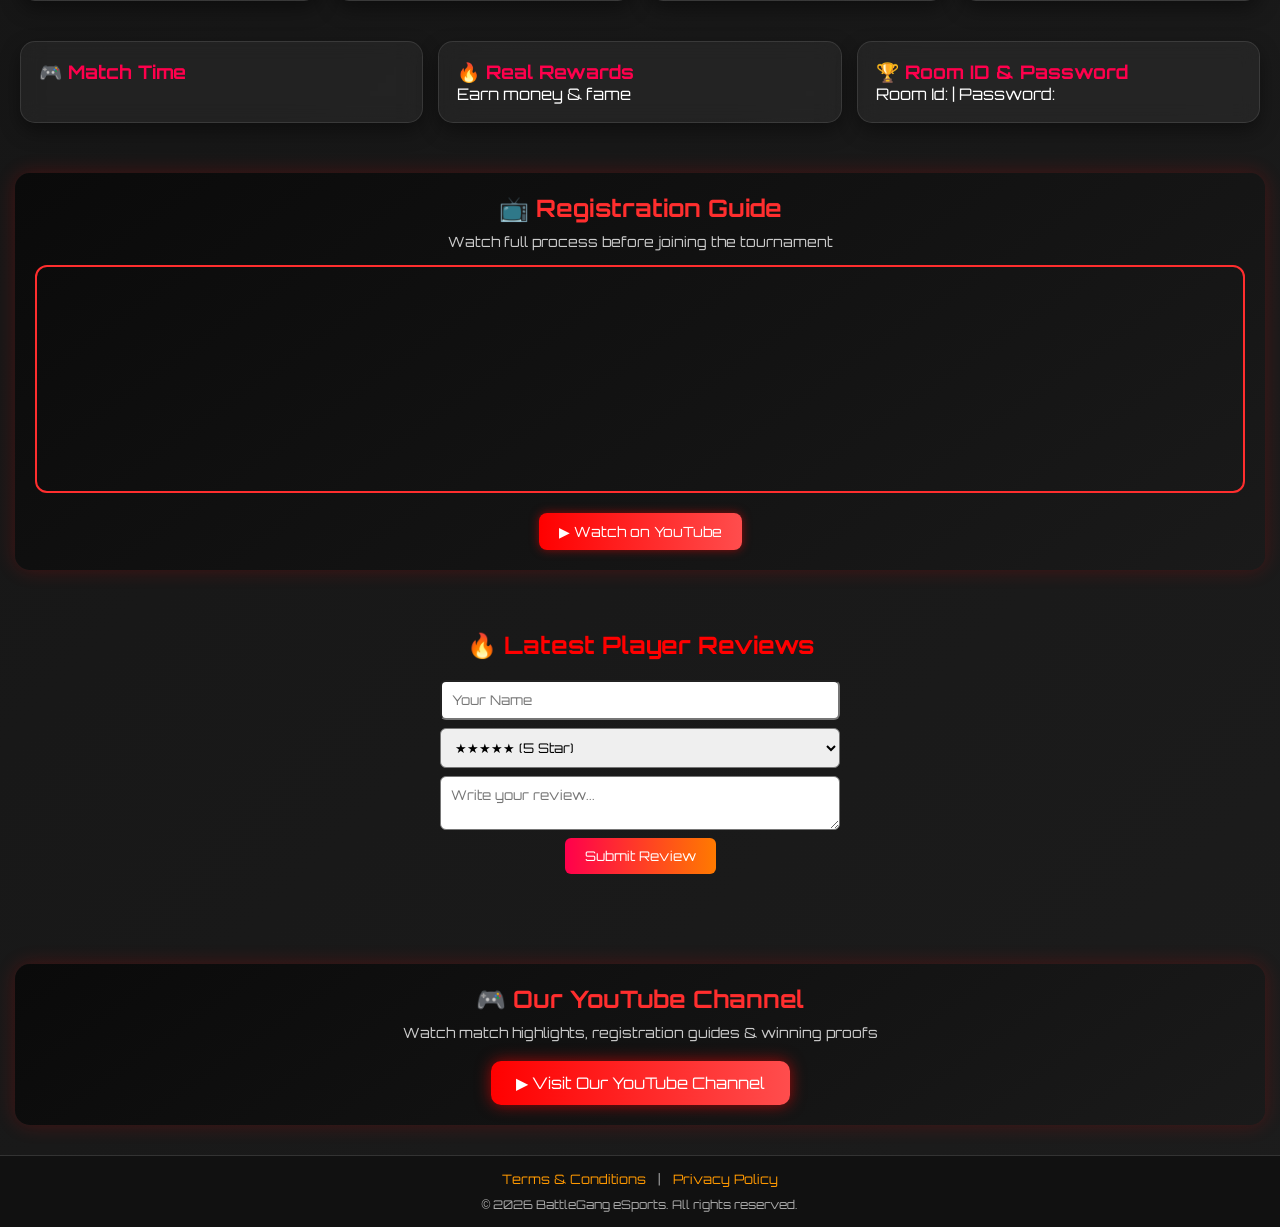
==== commit 8ee6ac7d: "hello" ====
--- a/index.html
+++ b/index.html
@@ -35,6 +35,38 @@
   </div>
 </section>
 
+
+<section class="section">
+  <h2>🔥 Recent Match Announcements</h2>
+
+  <div class="grid">
+
+    <!-- Card 1 -->
+    <div class="card" onclick="openModal('stats/Screenshot 2026-04-09 223658.png')">
+      <img src="stats/Screenshot 2026-04-09 223658.png" alt="Match 1">
+      <div class="title">Match #101 Results</div>
+    </div>
+
+    <!-- Card 2 -->
+    <!-- <div class="card" onclick="openModal('img2.jpg')">
+      <img src="img2.jpg" alt="Match 2">
+      <div class="title">Match #102 Results</div>
+    </div>
+
+    Card 3 -->
+    <!-- <div class="card" onclick="openModal('img3.jpg')">
+      <img src="img3.jpg" alt="Match 3">
+      <div class="title">Match #103 Results</div>
+    </div> -->
+
+  </div>
+</section>
+
+<!-- Modal -->
+<div id="modal" class="modal" onclick="closeModal()">
+  <span class="close">&times;</span>
+  <img id="modalImg">
+</div>
 
 
 <section class="winner-section">
@@ -306,6 +338,14 @@
 
 <!-- 🔥 PARTICLE JS -->
 <script>
+  function openModal(src) {
+    document.getElementById("modal").style.display = "block";
+    document.getElementById("modalImg").src = src;
+  }
+
+  function closeModal() {
+    document.getElementById("modal").style.display = "none";
+  }
 const canvas = document.getElementById("bg");
 const ctx = canvas.getContext("2d");
 
--- a/mainpagecss.css
+++ b/mainpagecss.css
@@ -408,4 +408,80 @@
   0% { opacity: 1; }
   50% { opacity: 0.4; }
   100% { opacity: 1; }
+}
+
+.section {
+  padding: 20px;
+}
+
+.section h2 {
+  text-align: center;
+  margin-bottom: 20px;
+  color: #38bdf8;
+}
+
+/* Grid */
+.grid {
+  display: grid;
+  grid-template-columns: repeat(auto-fit, minmax(250px, 1fr));
+  gap: 15px;
+}
+
+/* Card */
+.card {
+  background: #1e293b;
+  border-radius: 12px;
+  overflow: hidden;
+  box-shadow: 0 0 10px rgba(0,0,0,0.5);
+  cursor: pointer;
+  transition: 0.3s;
+}
+
+.card:hover {
+  transform: scale(1.03);
+}
+
+/* Image */
+.card img {
+  width: 100%;
+  height: auto;
+  display: block;
+}
+
+/* Title */
+.card .title {
+  padding: 10px;
+  font-size: 14px;
+  text-align: center;
+  color: #e2e8f0;
+}
+
+/* Modal */
+.modal {
+  display: none;
+  position: fixed;
+  z-index: 999;
+  padding-top: 40px;
+  left: 0;
+  top: 0;
+  width: 100%;
+  height: 100%;
+  background: rgba(0,0,0,0.9);
+}
+
+.modal img {
+  display: block;
+  margin: auto;
+  max-width: 95%;
+  max-height: 90%;
+}
+
+/* Close */
+.close {
+  position: absolute;
+  top: 15px;
+  right: 25px;
+  font-size: 30px;
+  color: white;
+  cursor: pointer;
 }
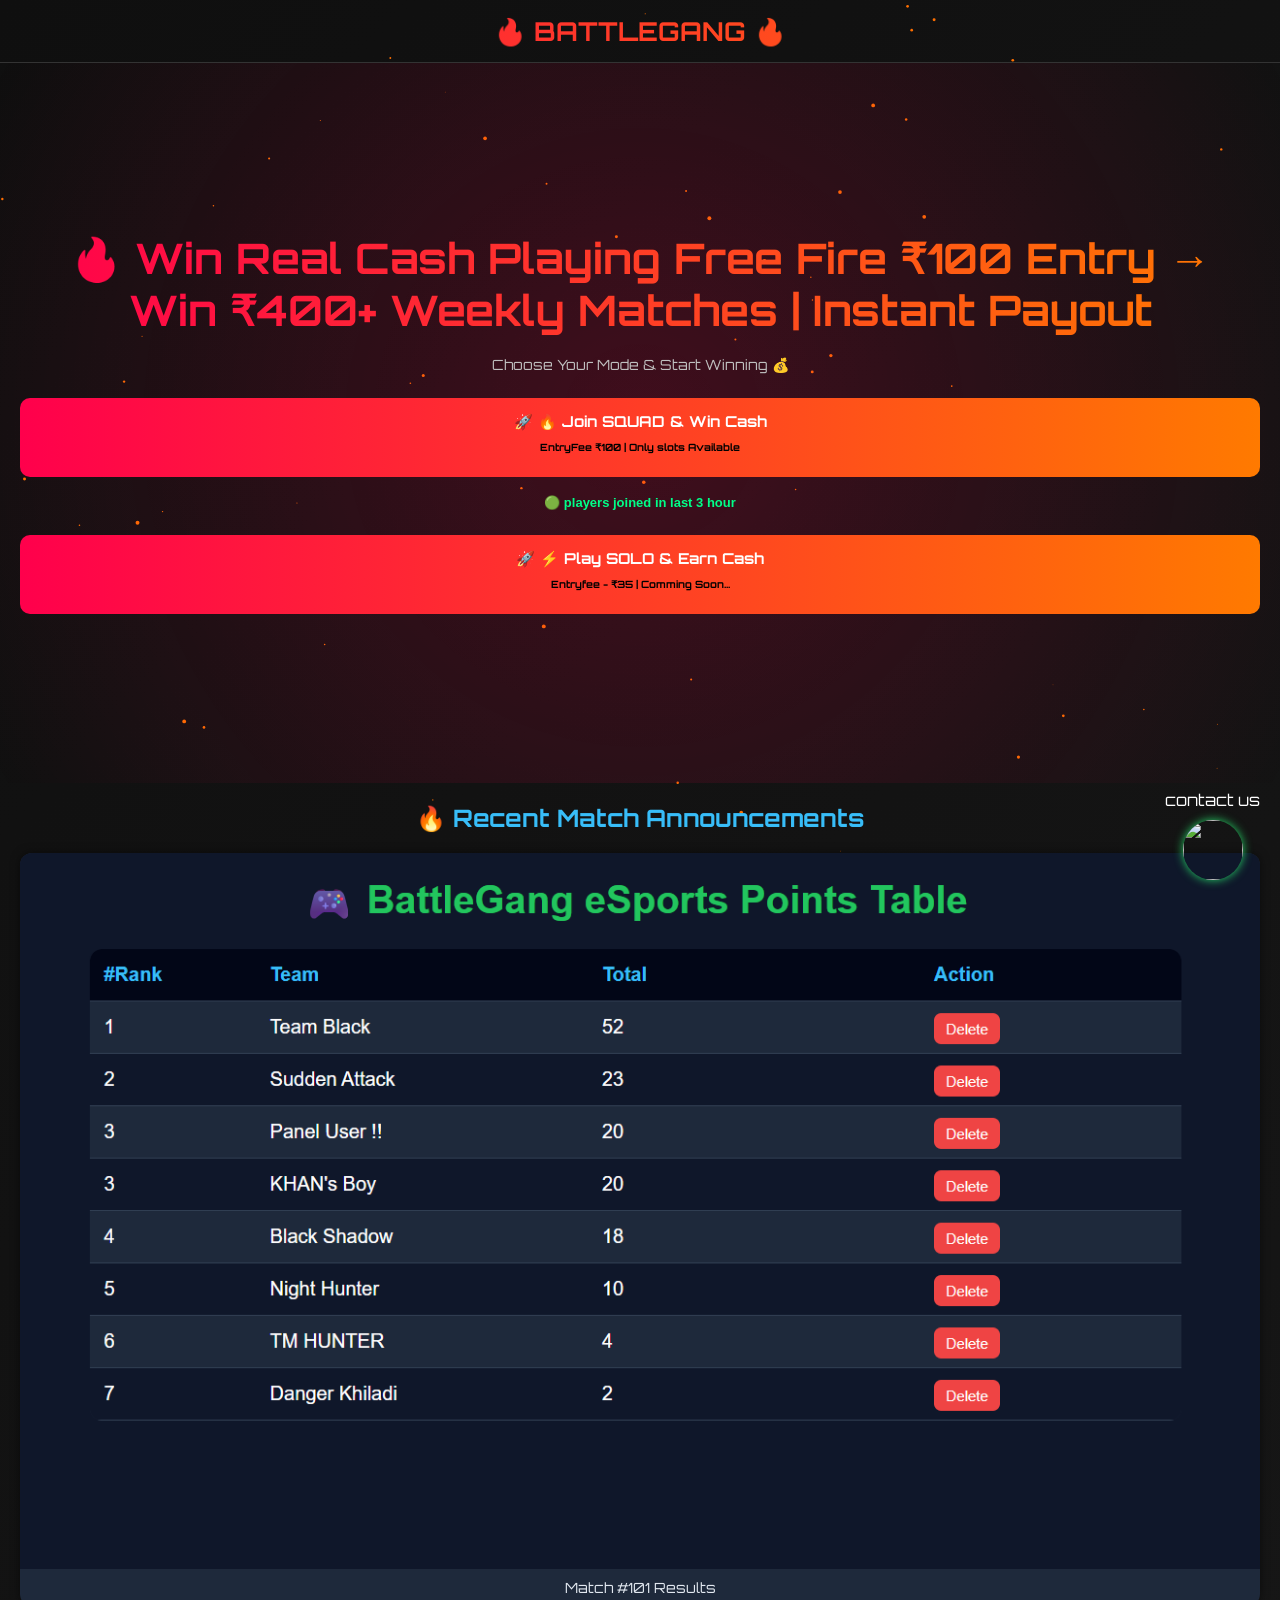
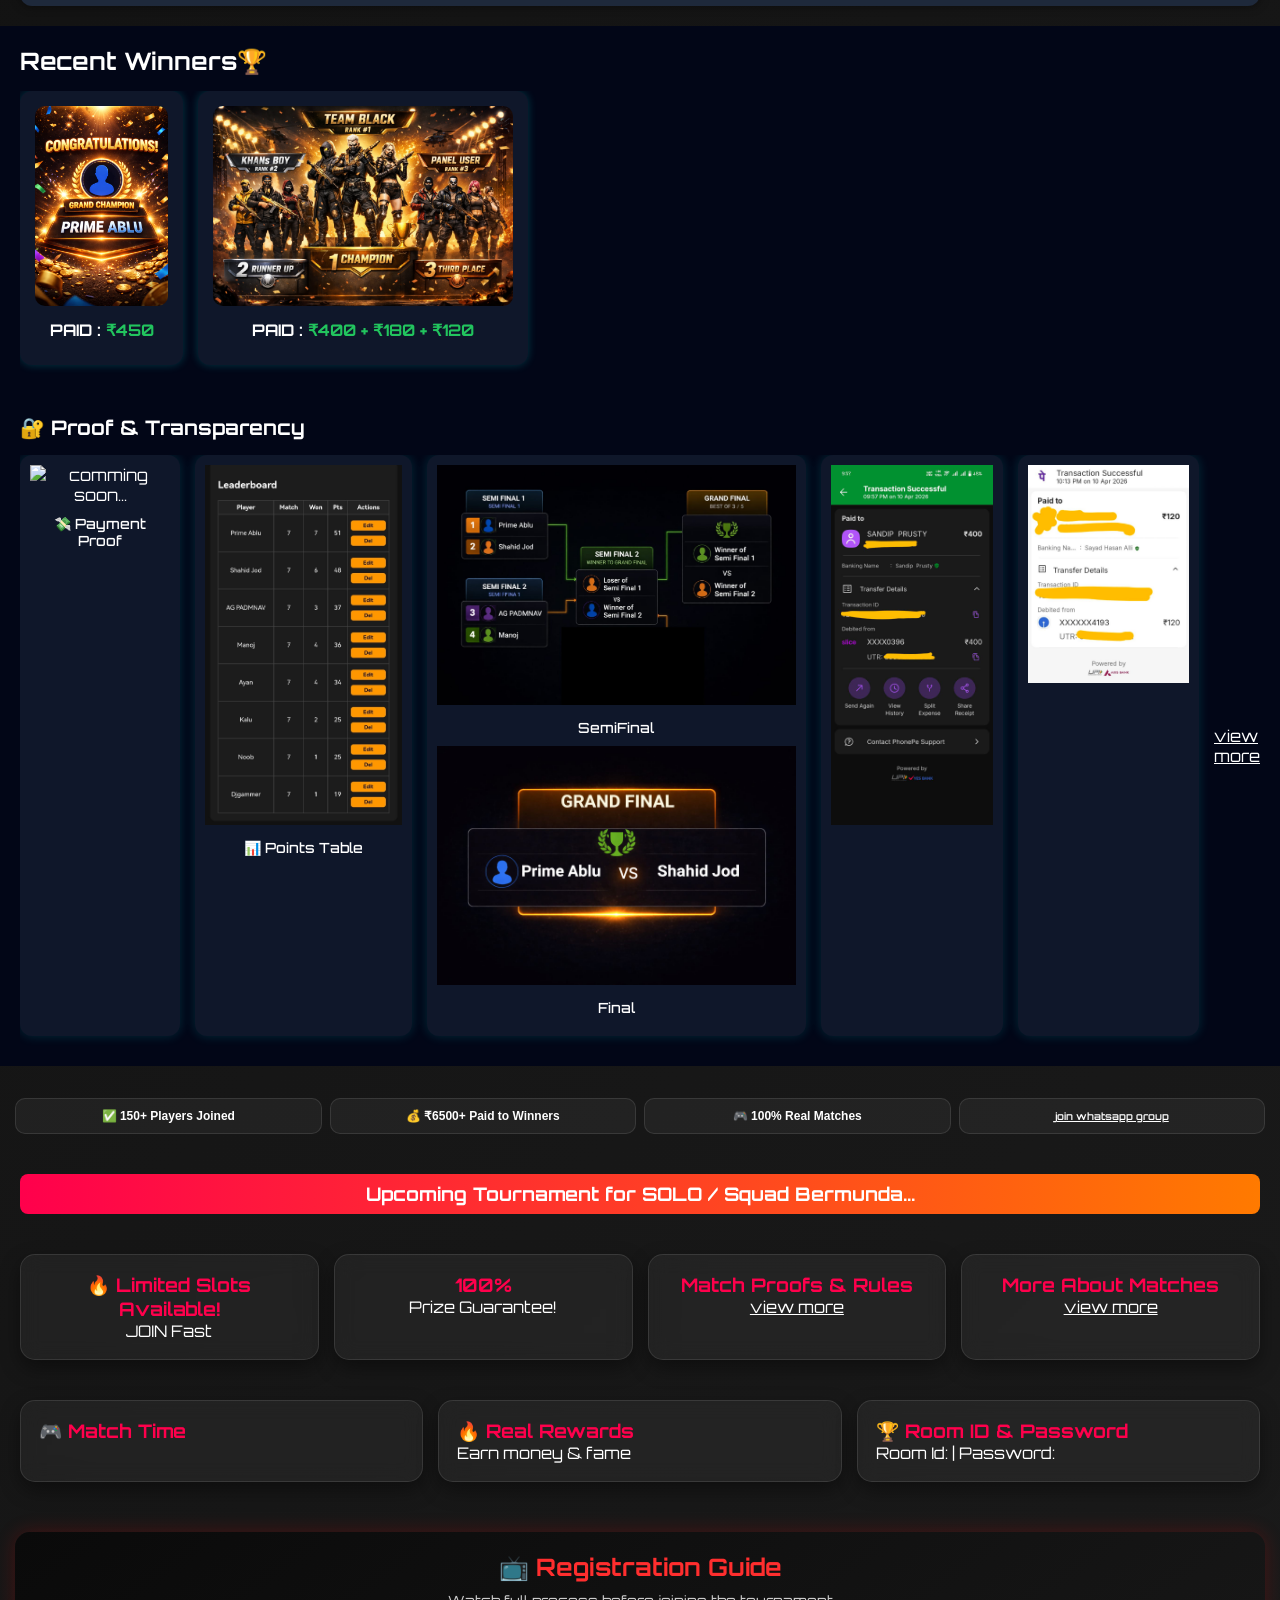
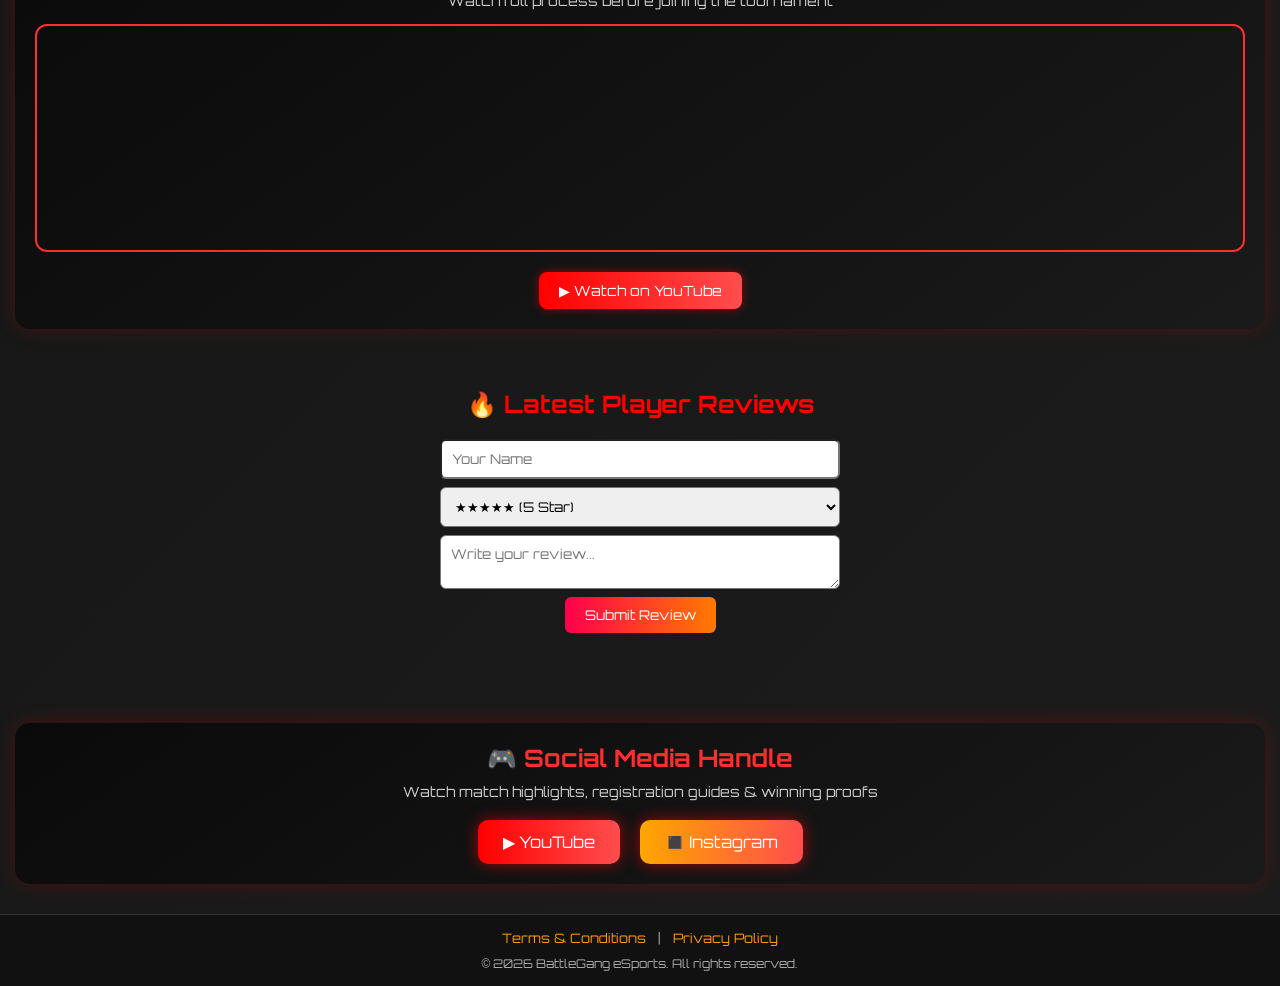
==== commit ca5e65a4: "adding whats gr link" ====
--- a/index.html
+++ b/index.html
@@ -23,6 +23,7 @@
     ₹100 Entry → Win ₹400+
     Weekly Matches | Instant Payout</h2>
     <p>Choose Your Mode & Start Winning 💰</p>
+    
     <div class="register_btns">
       <!-- style="pointer-events: none;" to diable anchor tags -->
       <a href="squad_overview.html" >🚀 🔥 Join SQUAD & Win Cash <p style="font-size: 10px; color: black;">EntryFee ₹100 | Only <span id="totalSlots" style="color: white;"></span> slots Available</p></a>
@@ -75,17 +76,17 @@
   <div class="winner-scroll">
 
     <div class="winner-card">
-      <img src="stats/PrimeAblu.jpeg" alt="winner">
-      <p> <span style="color: white;">PAID : </span> ₹450</p>
+      <img src="stats/winner1.jpeg" alt="winner">
+      <p> <span style="color: white;">PAID : </span>₹450</p>
+    </div>
+    <div class="winner-card">
+      <img src="stats/winner2.png" alt="winner">
+      <p> <span style="color: white;">PAID : </span> ₹400 + ₹180 + ₹120</p>
     </div>
     <!-- <div class="winner-card">
       <img src="PrimeAblu.jpeg" alt="winner">
       <p> <span style="color: white;">PAID : </span> ₹450</p>
-    </div>
-    <div class="winner-card">
-      <img src="PrimeAblu.jpeg" alt="winner">
-      <p> <span style="color: white;">PAID : </span> ₹450</p>
-    </div> -->
+    </div>  -->
     
 
   </div>
@@ -116,11 +117,14 @@
       <p>Final</p>
     </div>
     <div class="proof-card">
-      <img src="" alt="we are working">
-      <p>ALL proofs are updated soon...</p>
-      
-    </div>
-
+      <img src="stats/IMG-20260410-WA0031.jpg" alt="we are working">
+    </div>
+    <div class="proof-card">
+      <img src="stats/IMG-20260410-WA0032.jpg" alt="we are working">
+    </div>
+    <div style="display: flex; justify-content: center;align-items: center;">
+      <a style="color: white;" href="match_proof.html">view more</a>
+    </div>
     <!-- Another Proof -->
 
   </div>
@@ -129,6 +133,7 @@
   <p class="trust-box">✅ 150+ Players Joined</p>
   <p class="trust-box">💰 ₹6500+ Paid to Winners</p>
   <p class="trust-box">🎮 100% Real Matches</p>
+  <p class="trust-box"><a style="color: white; font-size: 10px;" href="https://chat.whatsapp.com/Dv6TzMci2IqLVu8E1PZDxP?mode=gi_t">join whatsapp group</a></p>
 </div>
 
 <!-- POINTS SYSTEM IS HERE -->
@@ -282,7 +287,7 @@
 ">
 
   <h2 style="color:#ff2e2e; margin-bottom:10px;">
-    🎮 Our YouTube Channel
+    🎮 Social Media Handle
   </h2>
 
   <p style="color:#ccc; font-size:14px;">
@@ -291,7 +296,8 @@
 
   <br>
 
-  <a href="https://www.youtube.com/@BattleGang_esports" target="_blank">
+  <div class="social_media">
+    <a href="https://www.youtube.com/@BattleGang_esports" target="_blank">
     <button style="
       padding: 12px 25px;
       font-size: 16px;
@@ -306,10 +312,31 @@
     onmouseover="this.style.transform='scale(1.05)'"
     onmouseout="this.style.transform='scale(1)'"
     >
-      ▶ Visit Our YouTube Channel
+      ▶ YouTube
     </button>
   </a>
 
+  <a href="https://www.youtube.com/@BattleGang_esports" target="_blank">
+    <button style="
+      padding: 12px 25px;
+      font-size: 16px;
+      background: linear-gradient(90deg, #ffa600, #ff4d4d);
+      color: white;
+      border: none;
+      border-radius: 10px;
+      cursor: pointer;
+      box-shadow: 0 0 15px rgba(255,0,0,0.6);
+      transition: 0.3s;
+    "
+    onmouseover="this.style.transform='scale(1.05)'"
+    onmouseout="this.style.transform='scale(1)'"
+    >
+     ◼️ Instagram
+    </button>
+  </a>
+
+  
+  </div>
 </section>
 
 <footer style="
--- a/mainpagecss.css
+++ b/mainpagecss.css
@@ -484,4 +484,10 @@
   font-size: 30px;
   color: white;
   cursor: pointer;
+}
+.social_media{
+  display: flex;
+  justify-content: center;
+  align-items: center;
+  gap: 20px;
 }
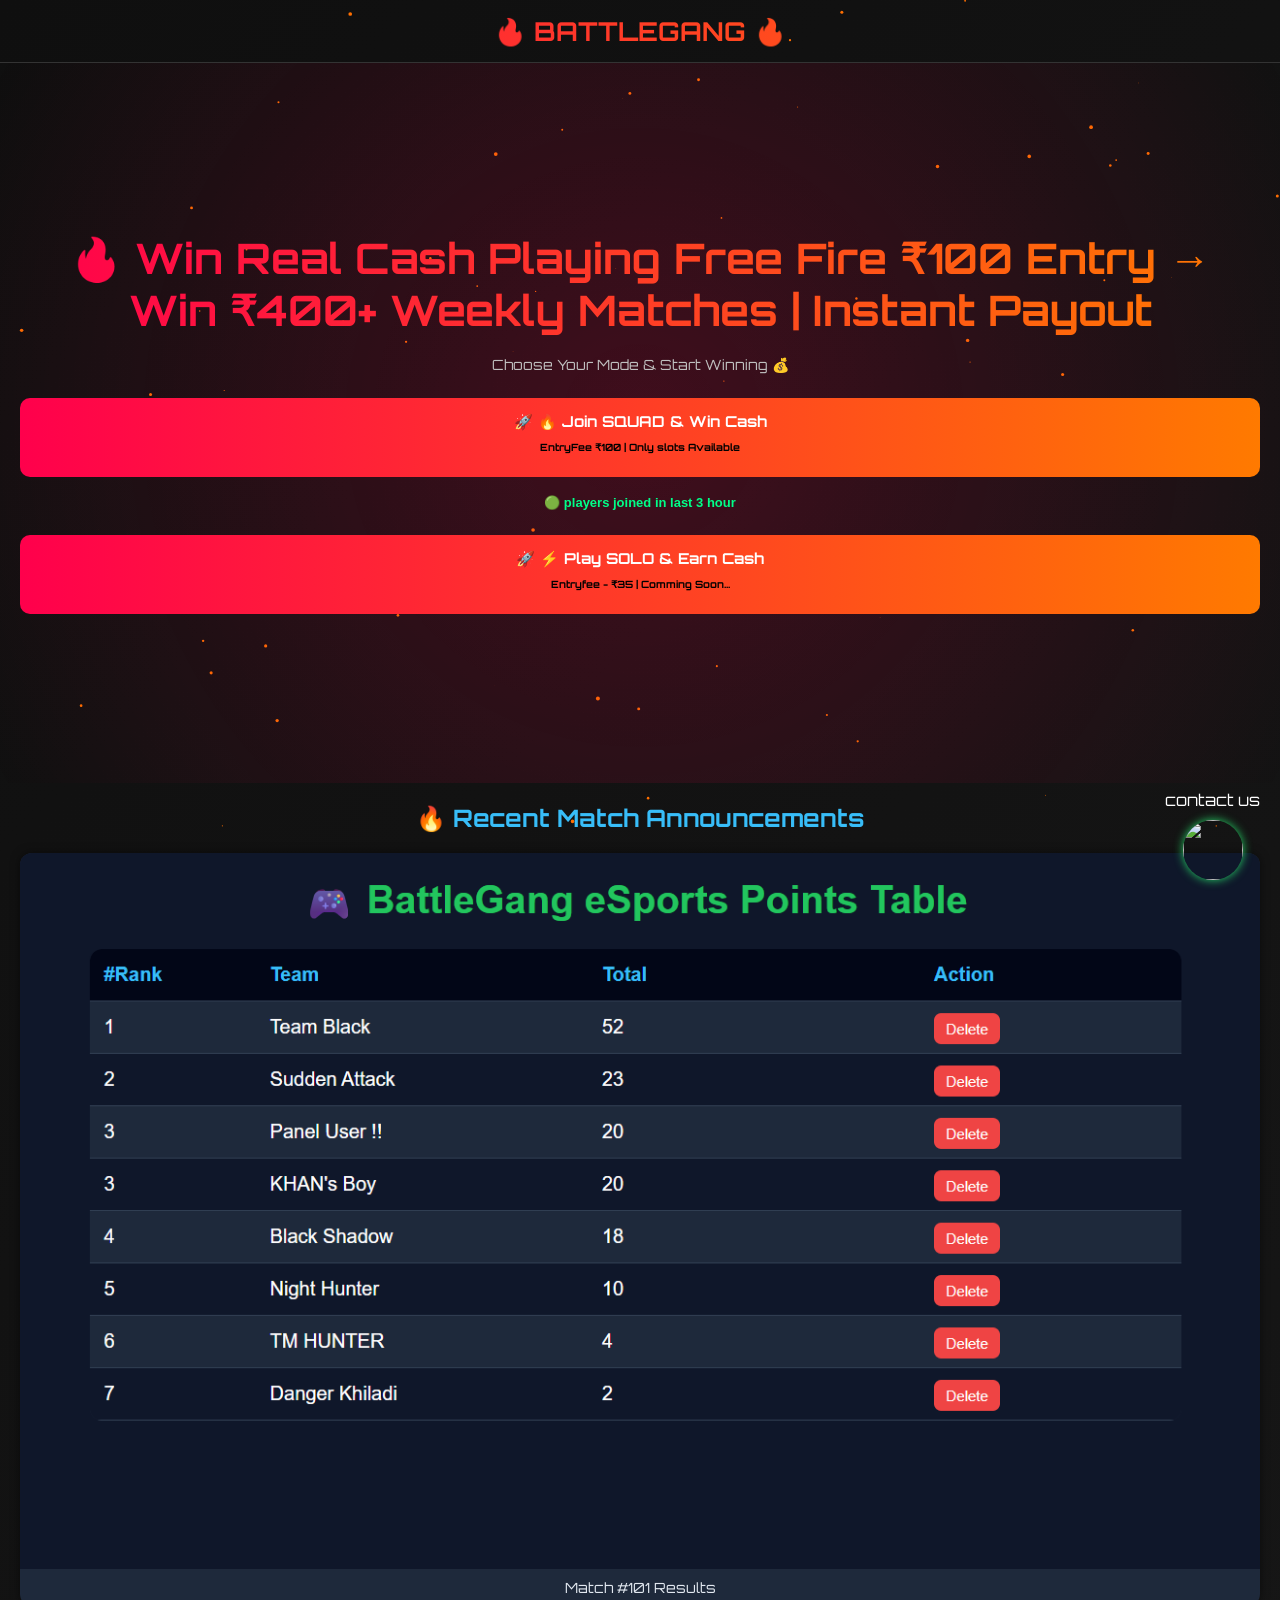
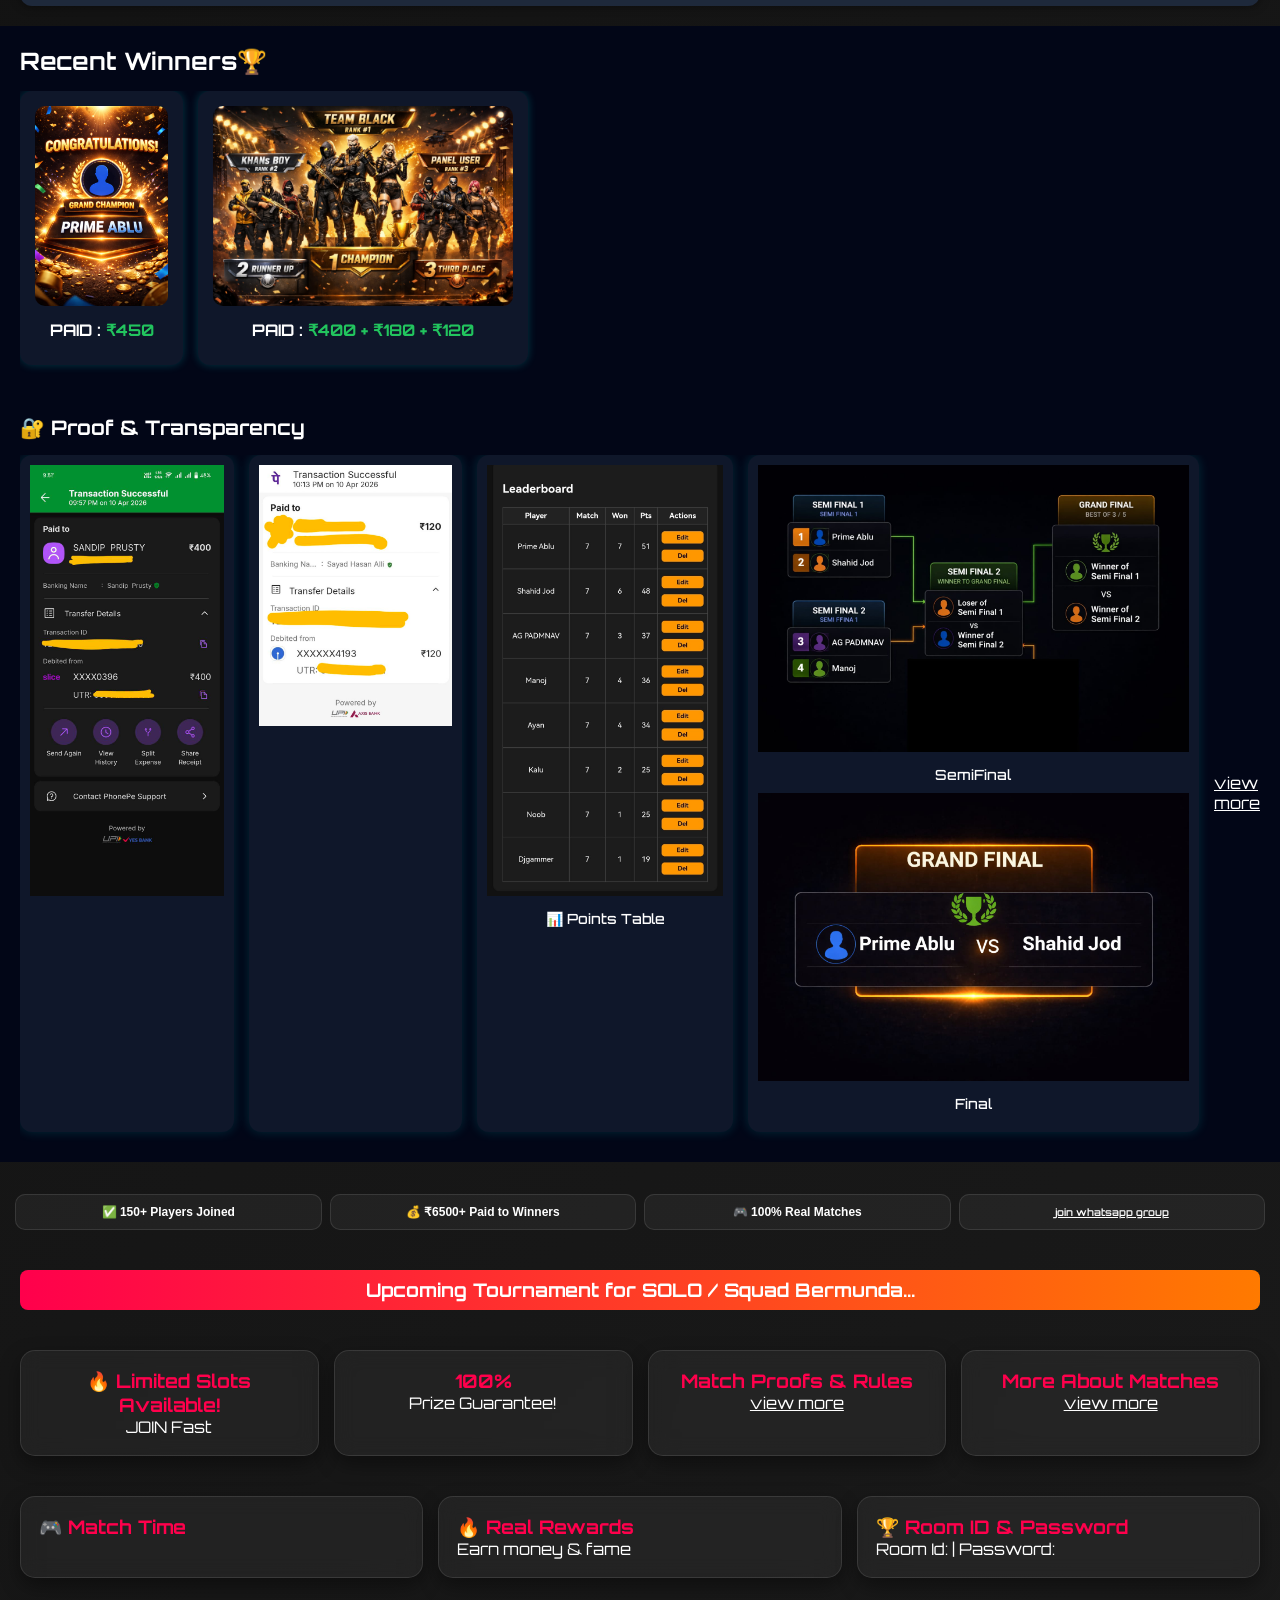
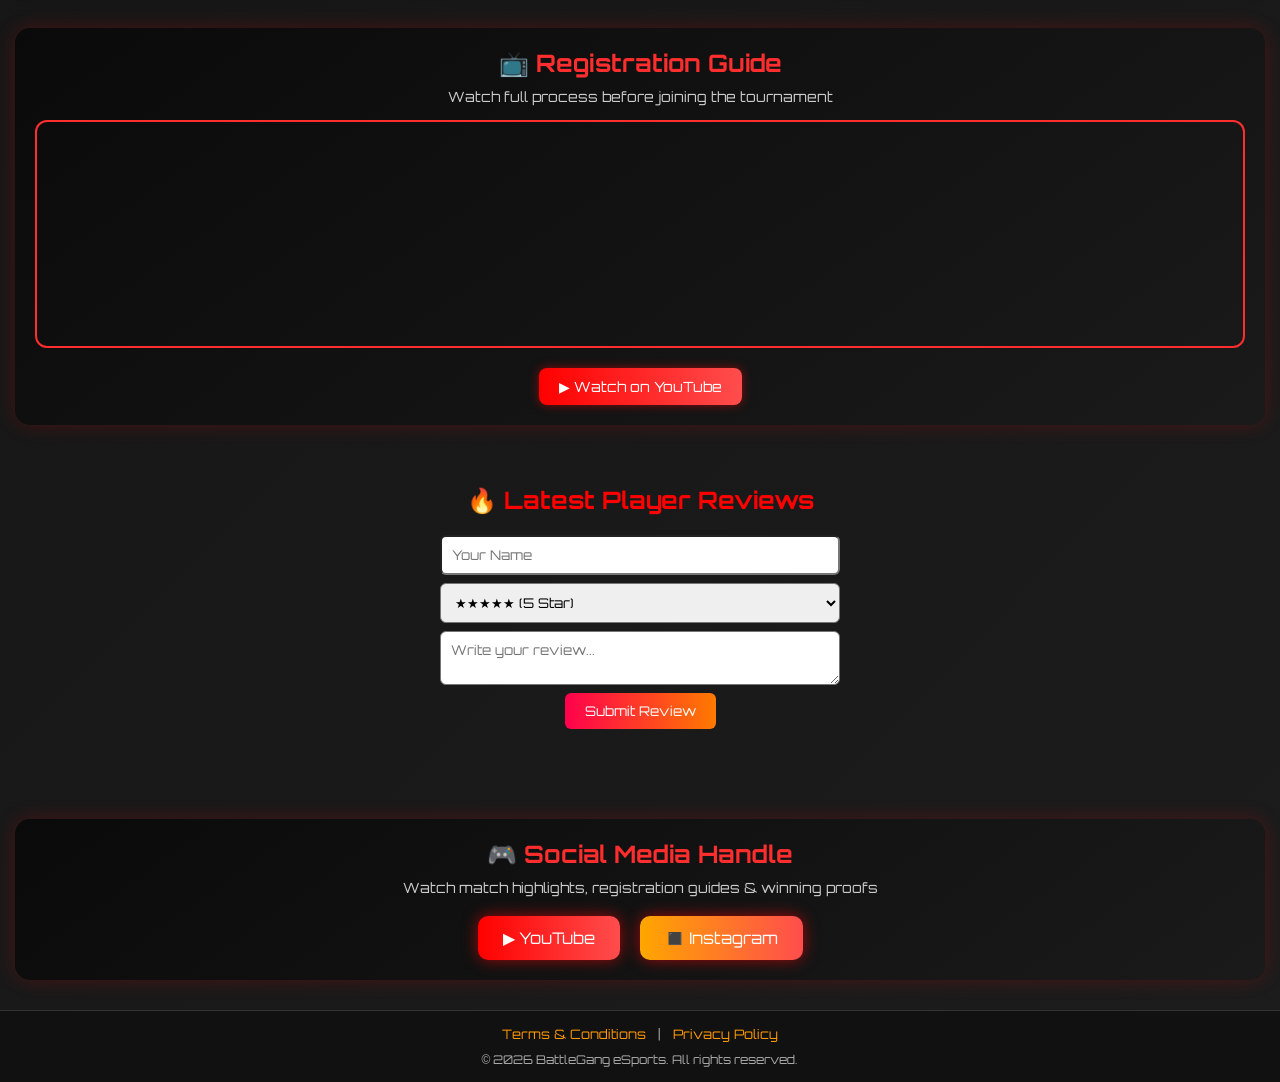
==== commit 09559754: "adding whats gr link" ====
--- a/index.html
+++ b/index.html
@@ -99,10 +99,12 @@
 
     <!-- Payment Proof -->
     <div class="proof-card">
-      <img src="payment1.jpg" alt="comming soon...">
-      <p>💸 Payment Proof</p>
-    </div>
-
+      <img src="stats/IMG-20260410-WA0031.jpg" alt="we are working">
+    </div>
+    <div class="proof-card">
+      <img src="stats/IMG-20260410-WA0032.jpg" alt="we are working">
+    </div>
+    
     <!-- Points Table -->
     <div class="proof-card">
       <img src="stats/points1.jpeg" alt="Points Table">
@@ -116,12 +118,7 @@
       <img src="stats/final1.jpeg" alt="Payment Proof">
       <p>Final</p>
     </div>
-    <div class="proof-card">
-      <img src="stats/IMG-20260410-WA0031.jpg" alt="we are working">
-    </div>
-    <div class="proof-card">
-      <img src="stats/IMG-20260410-WA0032.jpg" alt="we are working">
-    </div>
+
     <div style="display: flex; justify-content: center;align-items: center;">
       <a style="color: white;" href="match_proof.html">view more</a>
     </div>
@@ -316,7 +313,7 @@
     </button>
   </a>
 
-  <a href="https://www.youtube.com/@BattleGang_esports" target="_blank">
+  <a href="https://www.instagram.com/battlegang_esports?igsh=MXZ5bTcxMTVyejlobQ==" target="_blank">
     <button style="
       padding: 12px 25px;
       font-size: 16px;
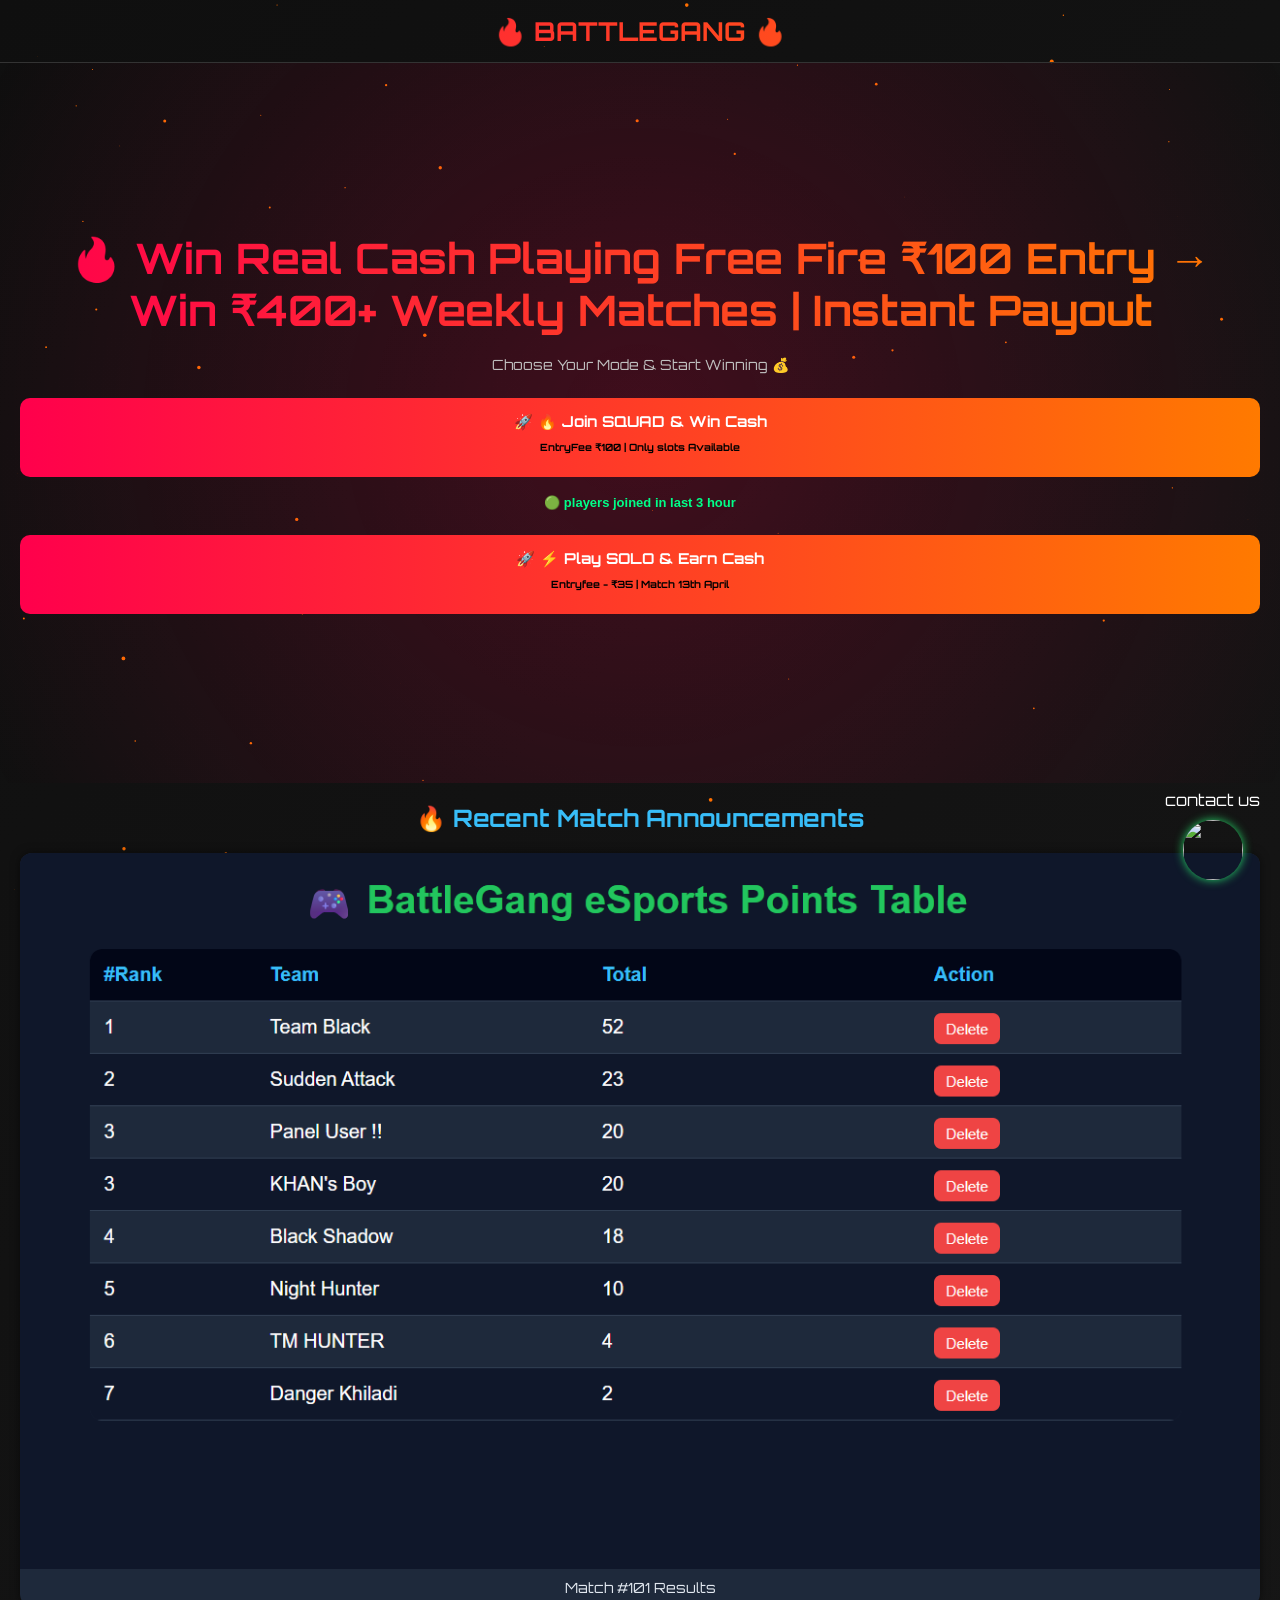
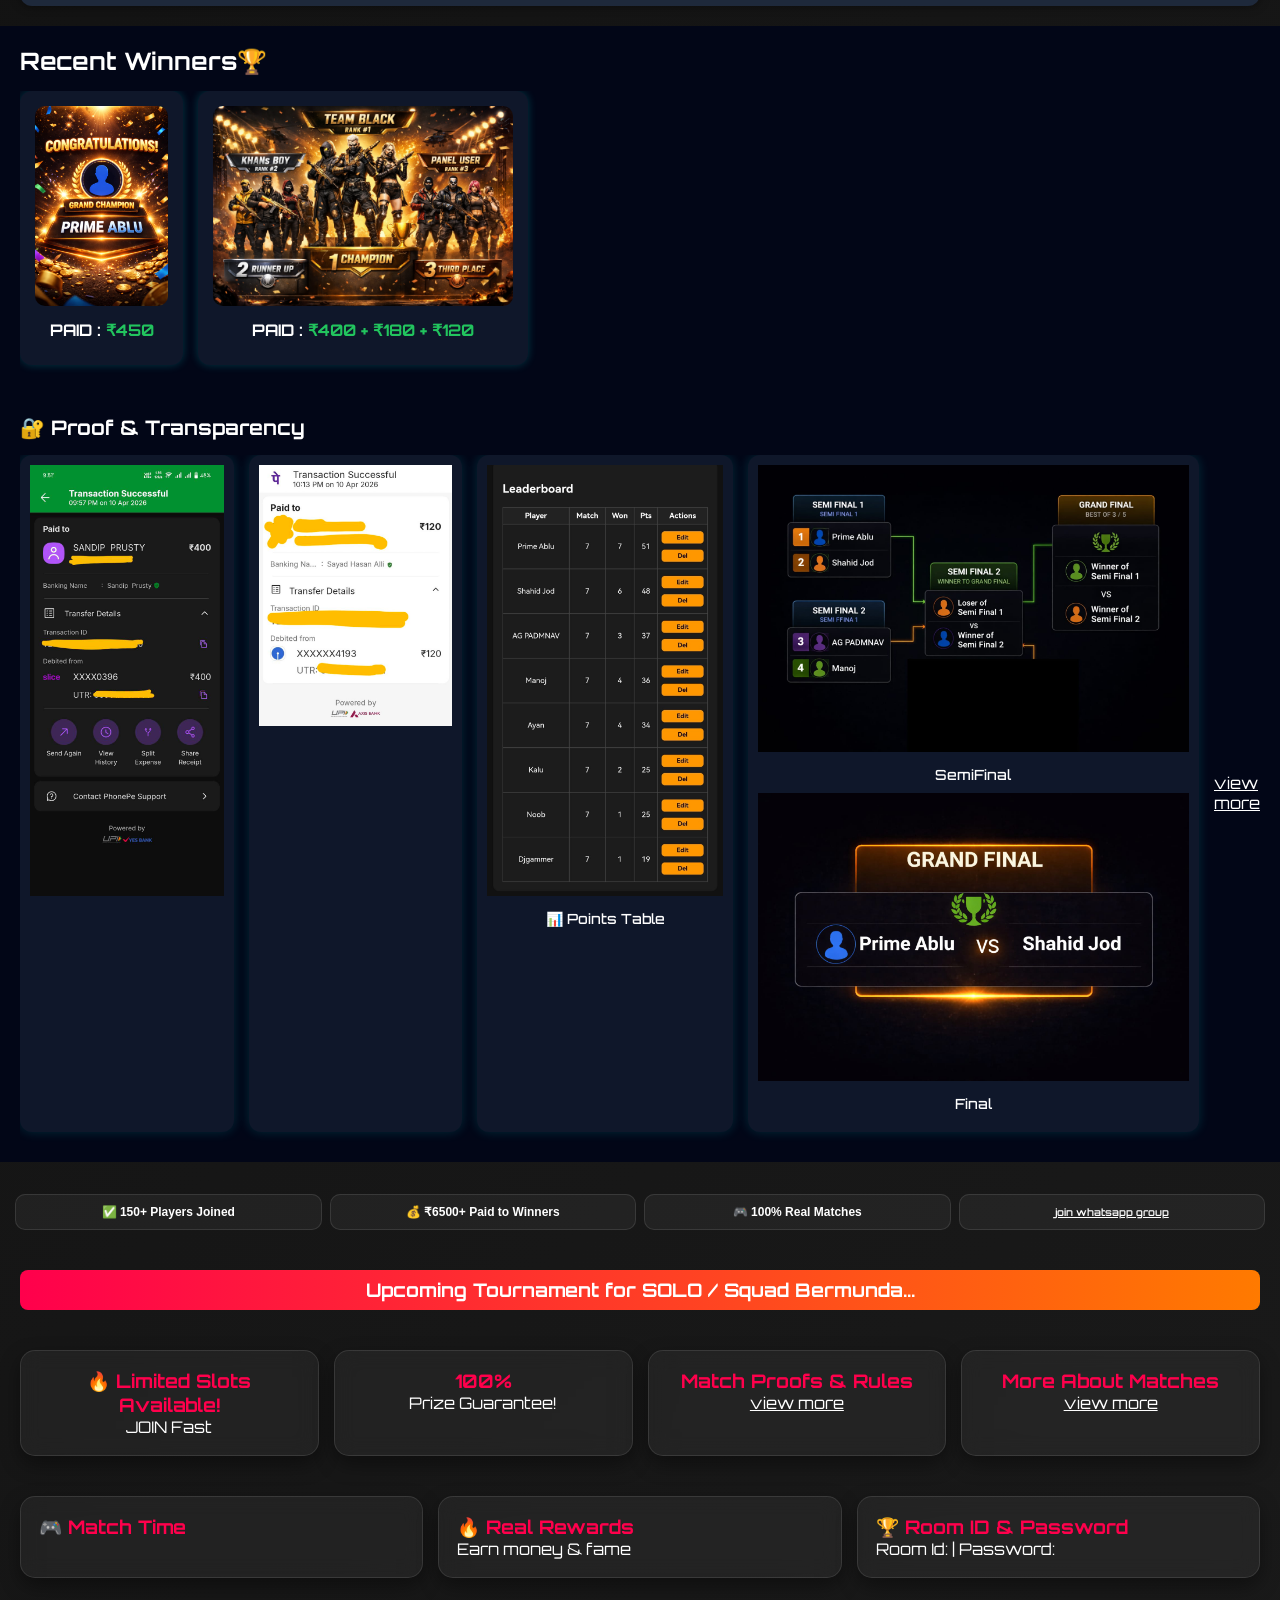
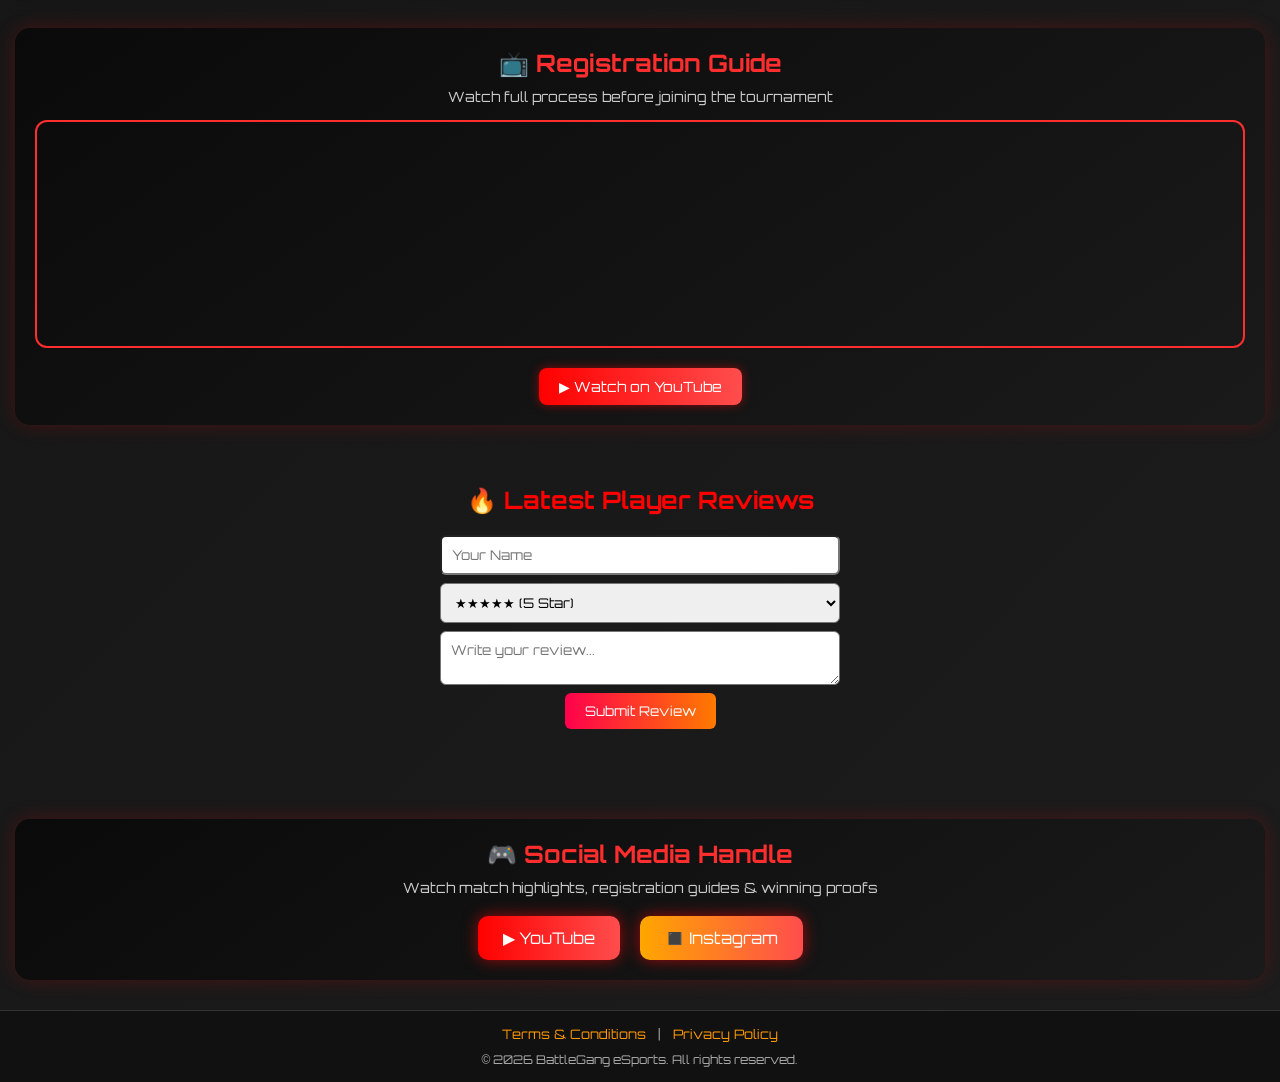
==== commit 560566f7: "changing times" ====
--- a/index.html
+++ b/index.html
@@ -30,7 +30,7 @@
       <div class="live-activity">
         🟢 <span id="playerjoined"></span> players joined in last 3 hour
       </div>
-      <a href="solo_overview.html">🚀 ⚡ Play SOLO & Earn Cash<p style="font-size: 10px; color: black;">Entryfee - ₹35 | Comming Soon...</p></a>
+      <a href="solo_overview.html">🚀 ⚡ Play SOLO & Earn Cash<p style="font-size: 10px; color: black;">Entryfee - ₹35 | Match 13th April</p></a>
     </div>
 
   </div>
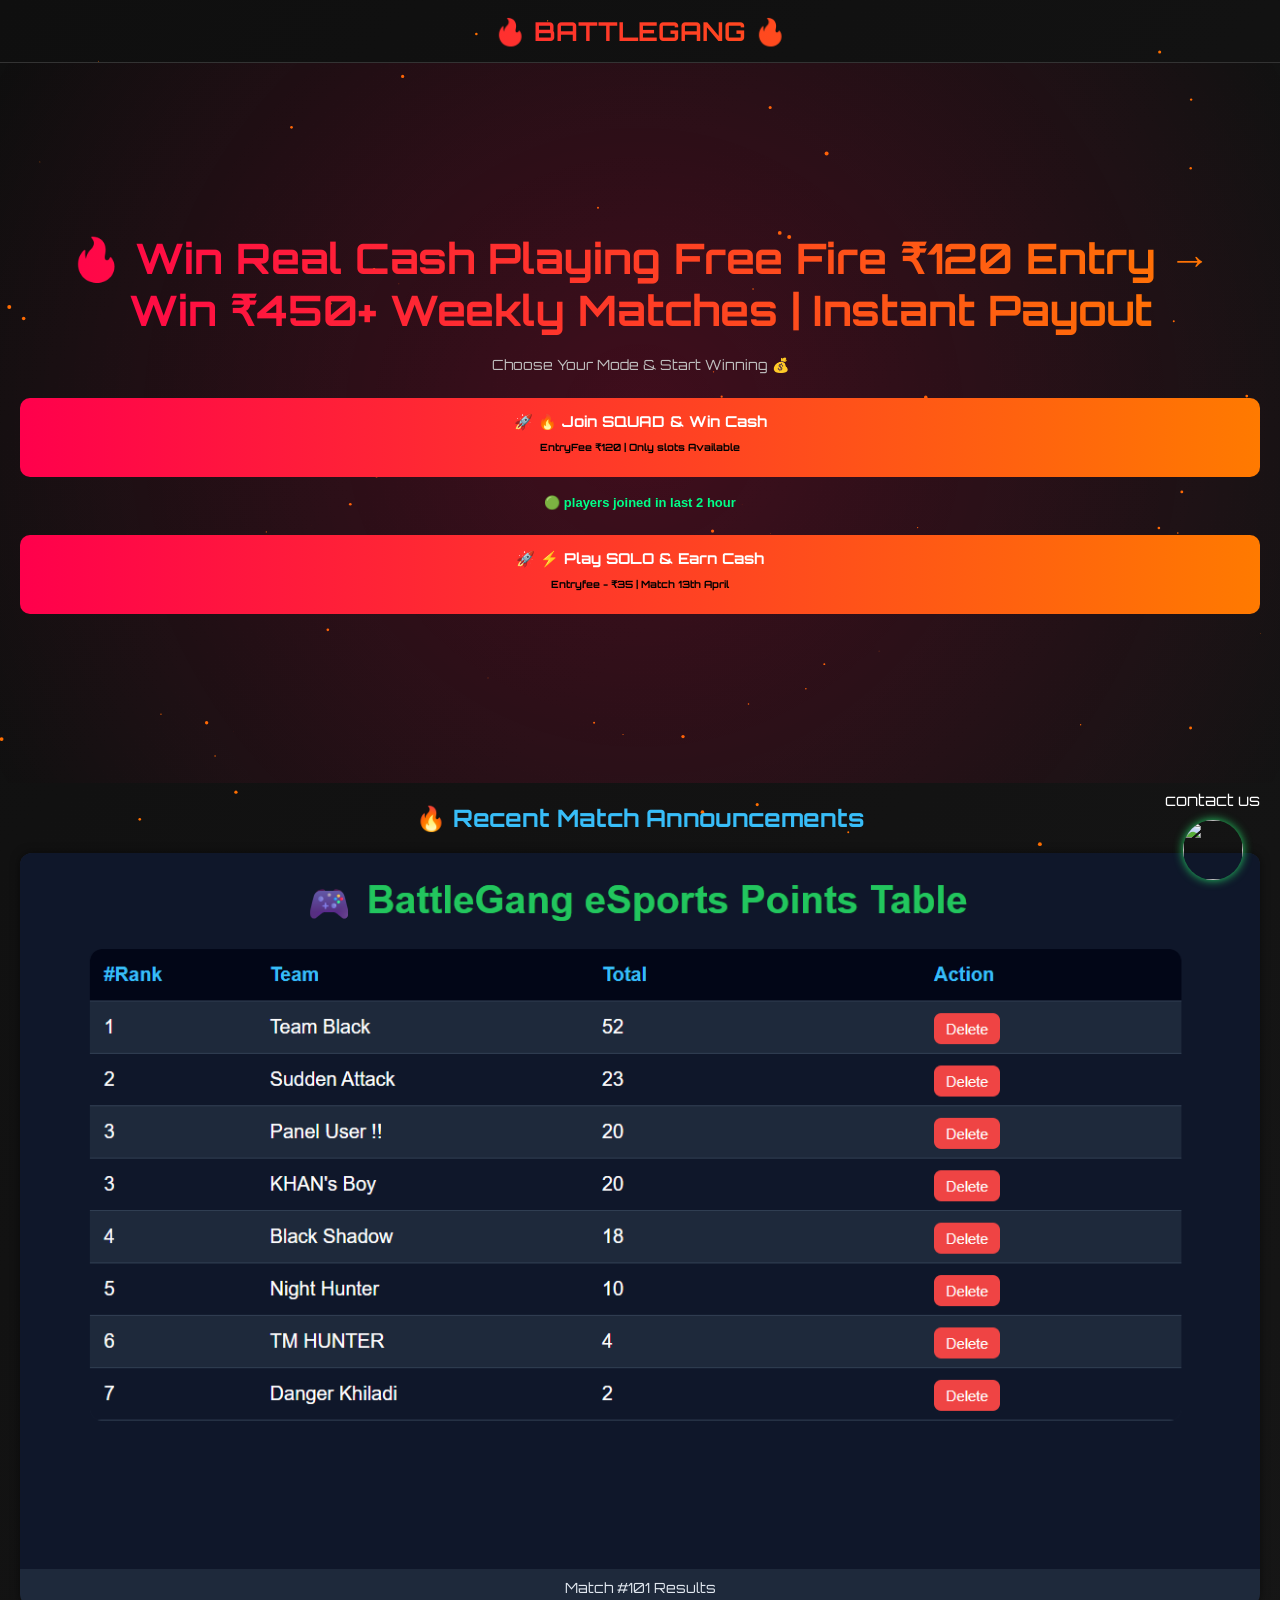
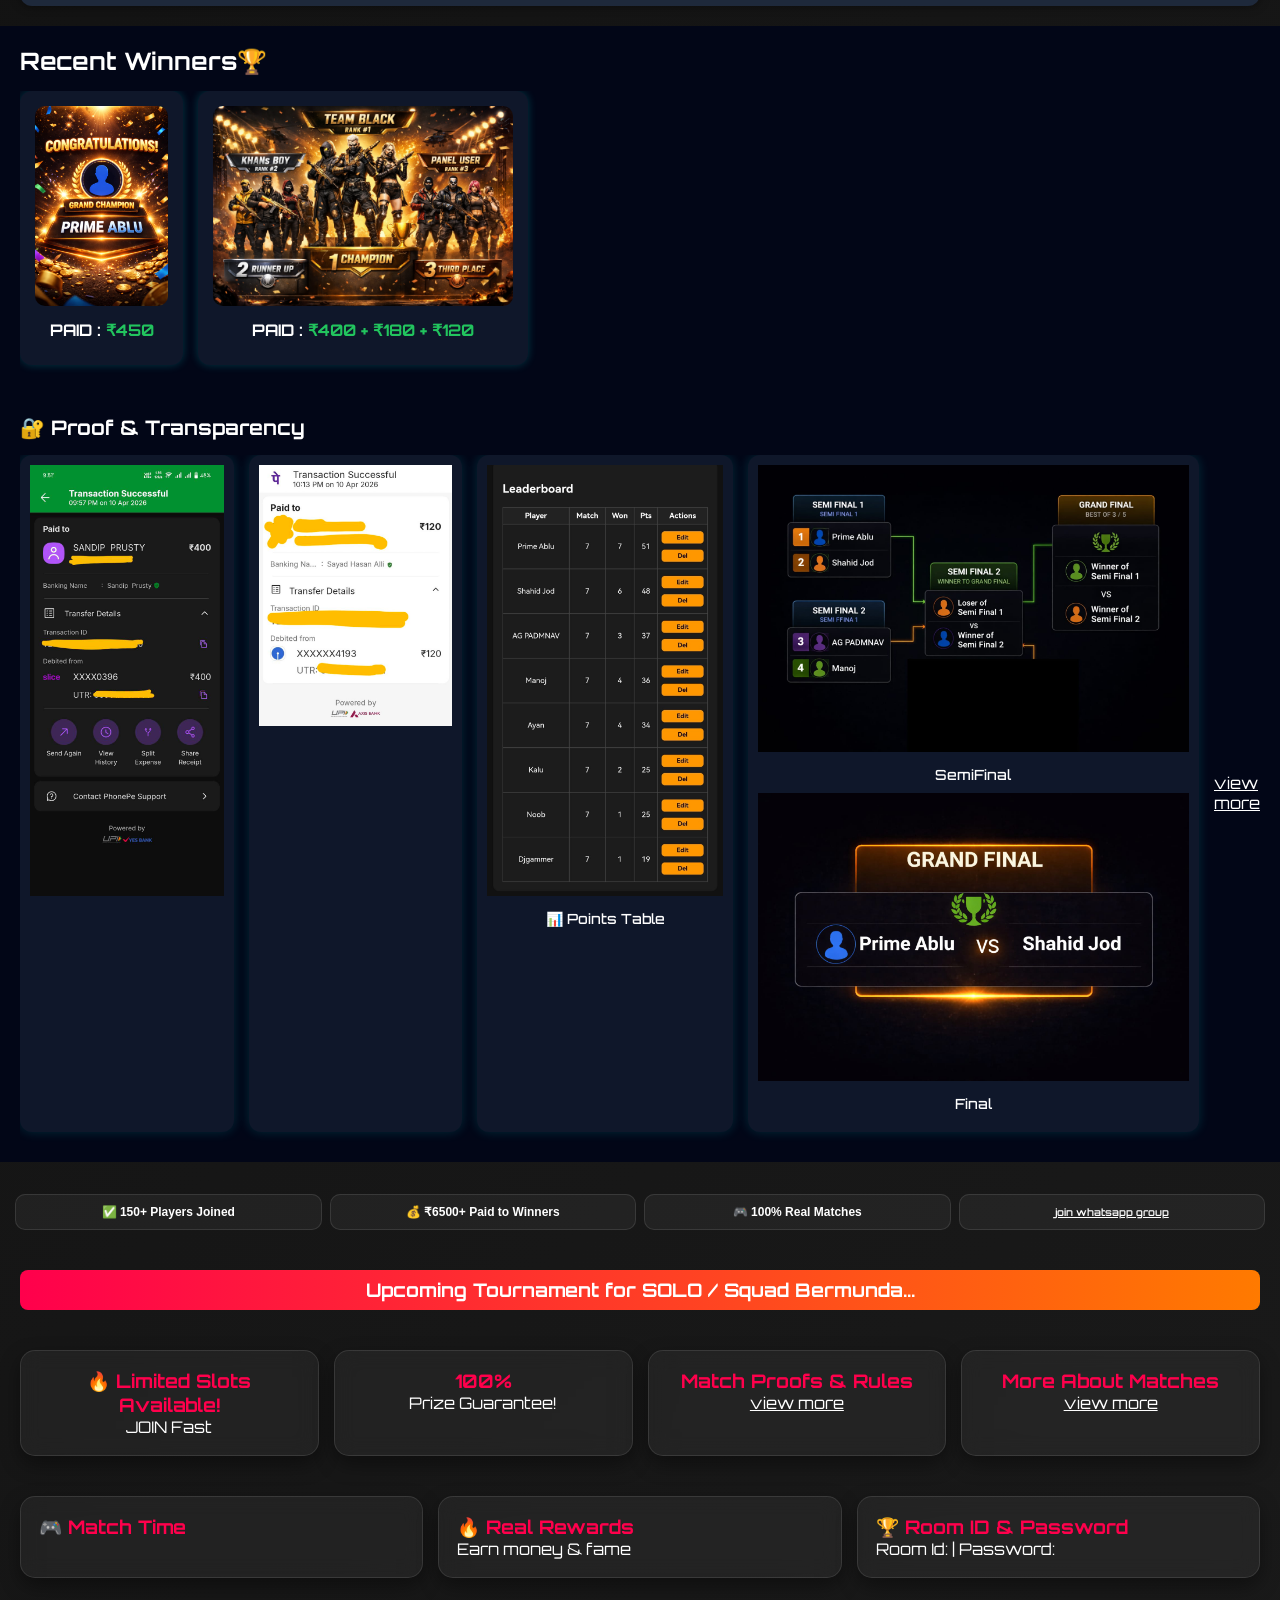
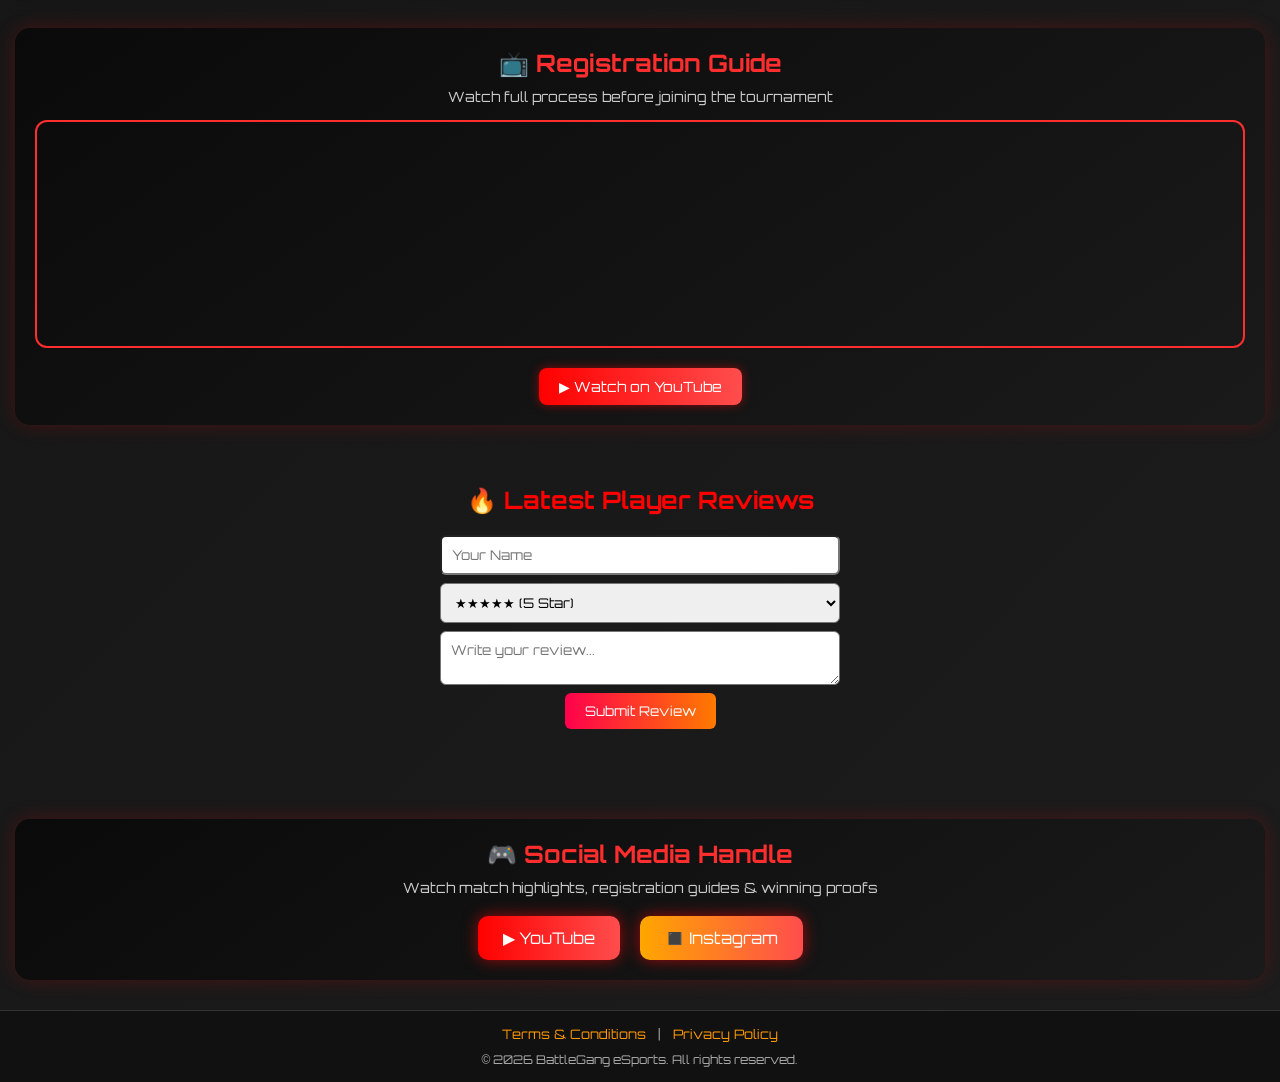
==== commit 8c5057e8: "changing times" ====
--- a/index.html
+++ b/index.html
@@ -20,15 +20,15 @@
 <section class="hero">
   <div>
     <h2>🔥 Win Real Cash Playing Free Fire
-    ₹100 Entry → Win ₹400+
+    ₹120 Entry → Win ₹450+
     Weekly Matches | Instant Payout</h2>
     <p>Choose Your Mode & Start Winning 💰</p>
     
     <div class="register_btns">
       <!-- style="pointer-events: none;" to diable anchor tags -->
-      <a href="squad_overview.html" >🚀 🔥 Join SQUAD & Win Cash <p style="font-size: 10px; color: black;">EntryFee ₹100 | Only <span id="totalSlots" style="color: white;"></span> slots Available</p></a>
+      <a href="squad_overview.html" >🚀 🔥 Join SQUAD & Win Cash <p style="font-size: 10px; color: black;">EntryFee ₹120 | Only <span id="totalSlots" style="color: white;"></span> slots Available</p></a>
       <div class="live-activity">
-        🟢 <span id="playerjoined"></span> players joined in last 3 hour
+        🟢 <span id="playerjoined"></span> players joined in last 2 hour
       </div>
       <a href="solo_overview.html">🚀 ⚡ Play SOLO & Earn Cash<p style="font-size: 10px; color: black;">Entryfee - ₹35 | Match 13th April</p></a>
     </div>
